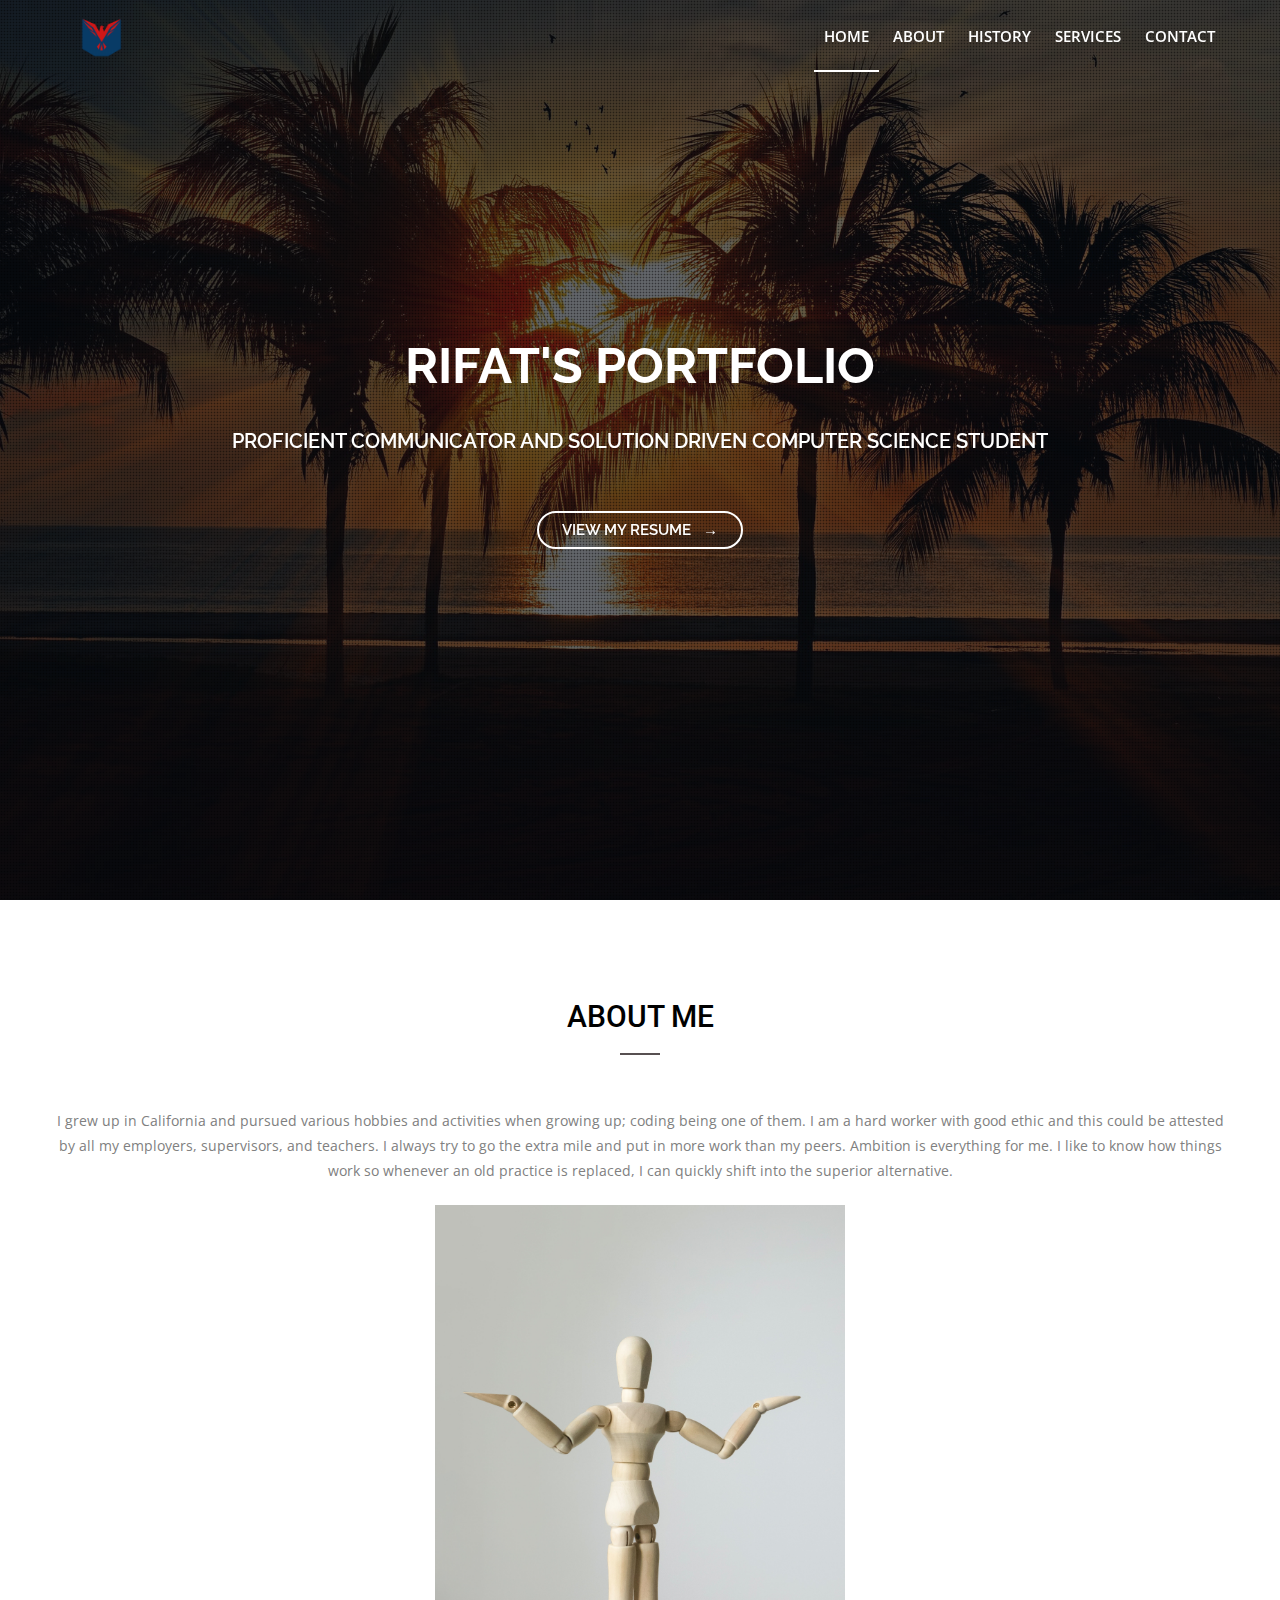
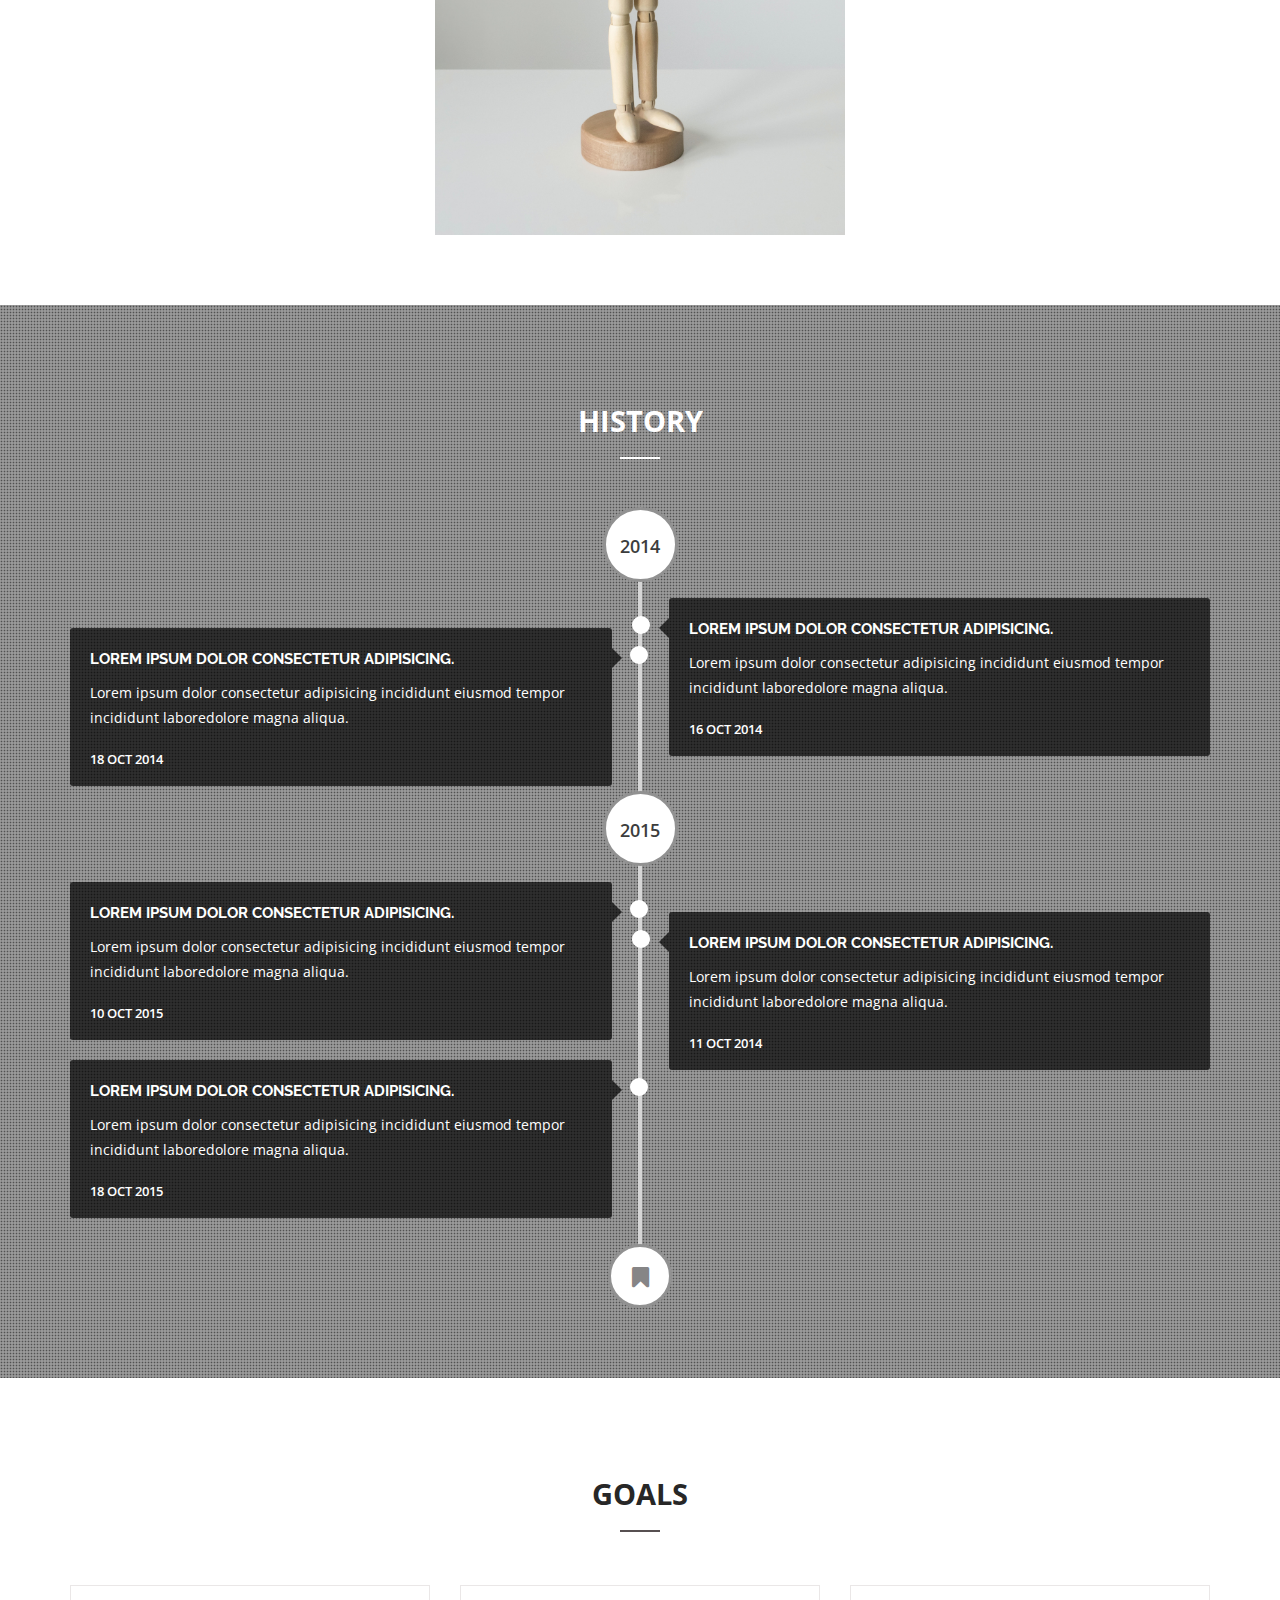
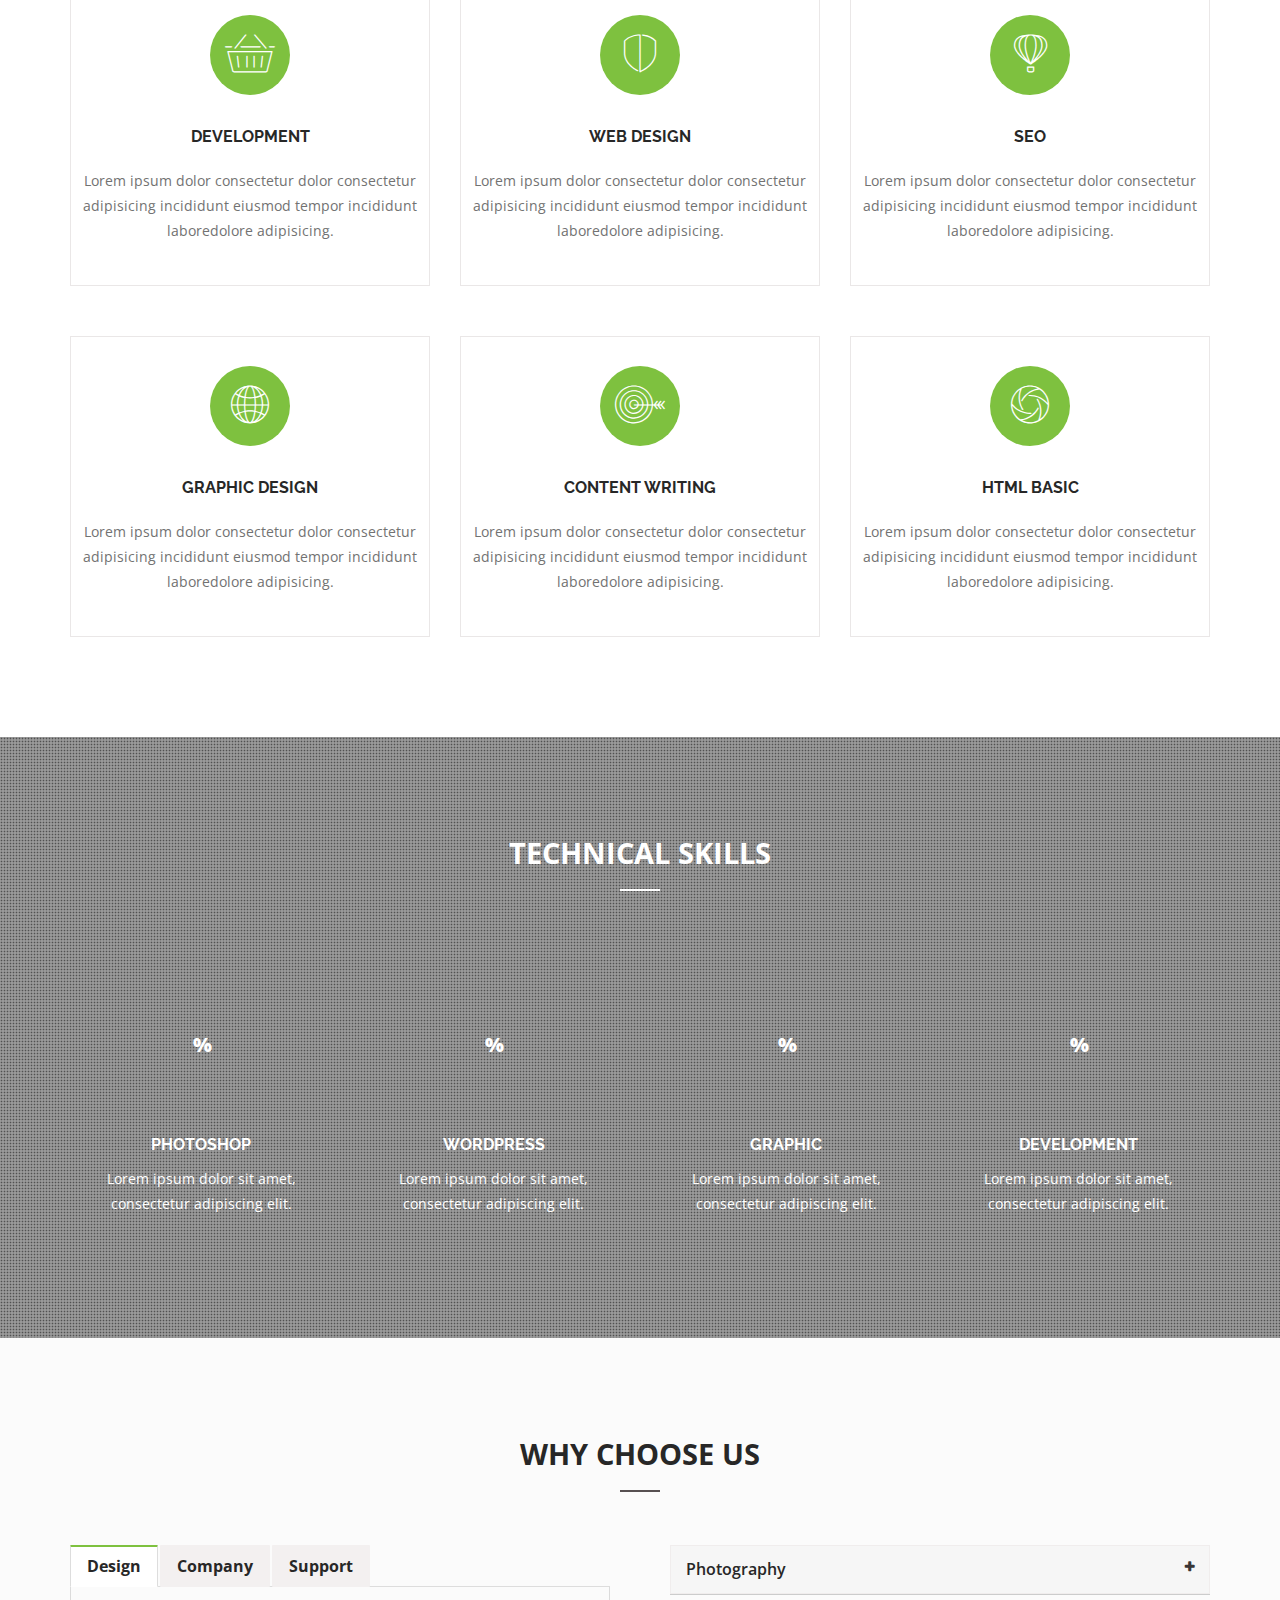
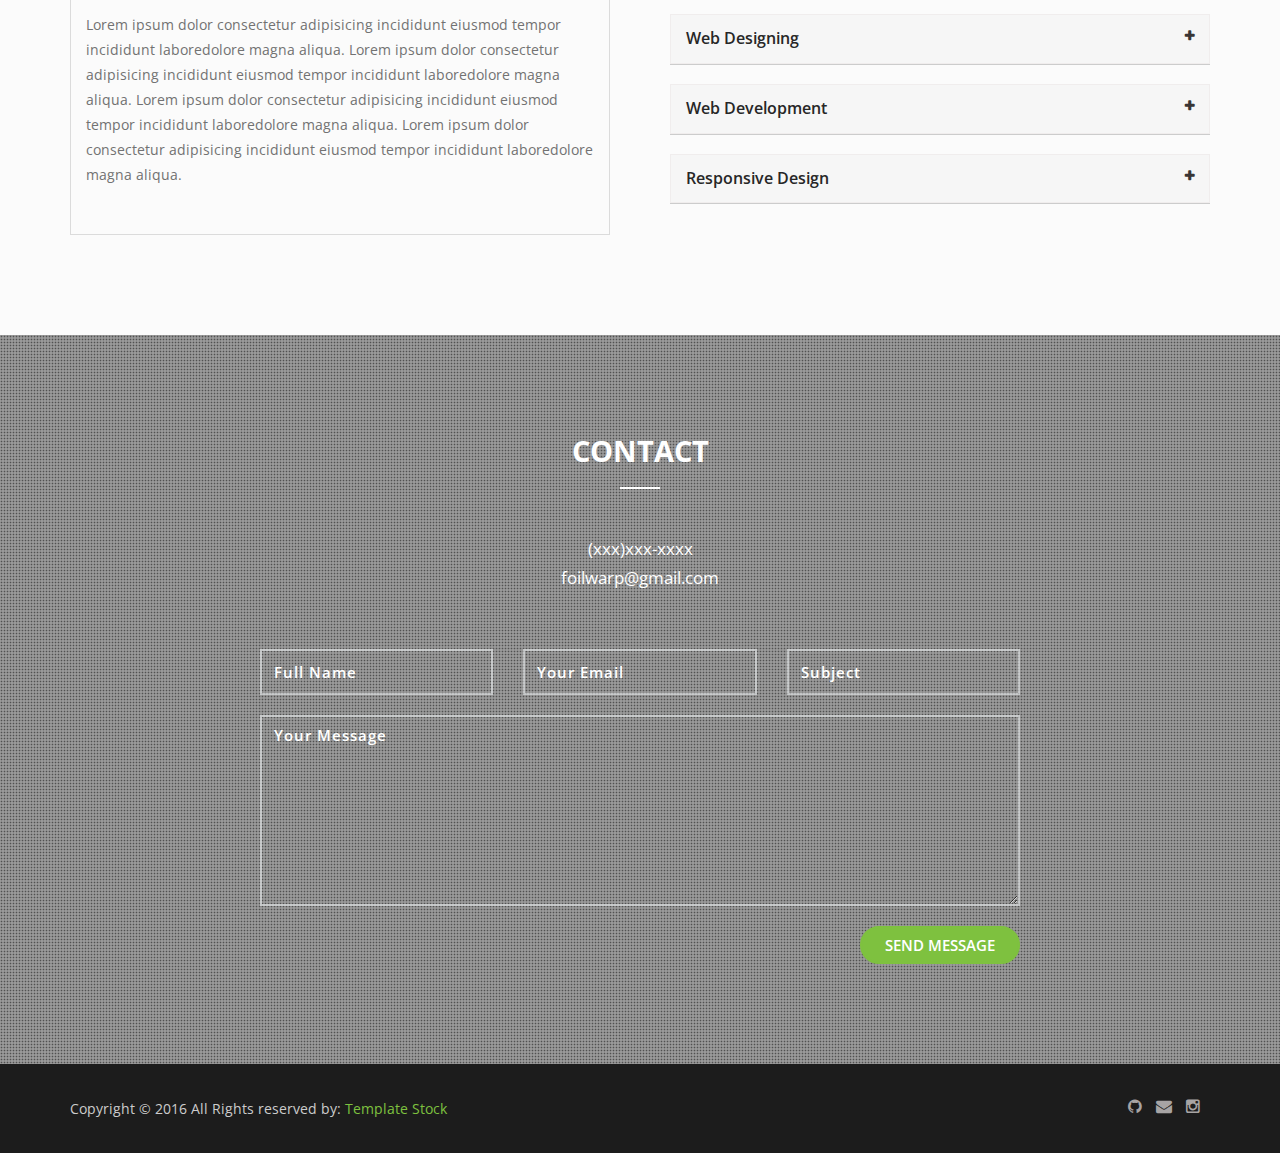
==== index.html @ bf44e0d9 "fix resume btn" ====
<!doctype html>
<!--
	Lamoda by TEMPLATE STOCK
	templatestock.co @templatestock
	Released for free under the Creative Commons Attribution 3.0 license (templated.co/license)
-->


<html lang="en-gb" class="no-js">

<head>
    <meta charset="utf-8">
    <title>Rifat's Portfolio</title>
    <meta name="author" content="">
    <meta name="keywords" content="">
    <meta name="description" content="">

    <!-- Mobile Specific Metas -->
    <meta name="viewport" content="width=device-width, initial-scale=1, maximum-scale=1">


    <!--styles -->
    <link href="css/bootstrap.min.css" rel="stylesheet">
    <link href="css/font-awesome.css" rel="stylesheet">
    <link href="js/owl-carousel/owl.carousel.css" rel="stylesheet">
    <link href="js/owl-carousel/owl.theme.css" rel="stylesheet">
    <link href="js/owl-carousel/owl.transitions.css" rel="stylesheet">
    <link href="css/magnific-popup.css" rel="stylesheet">
    <link rel="stylesheet" type="text/css" href="css/animate.css" />
    <link rel="stylesheet" href="css/etlinefont.css">
    <link href="css/style.css" type="text/css" rel="stylesheet" />



    <!-- The HTML5 shim, for IE6-8 support of HTML5 elements -->
    <!--[if lt IE 9]>
        <script src="js/html5shiv.js"></script>
        <script src="js/respond.min.js"></script>
        <![endif]-->

<body data-spy="scroll" data-target="#main-menu">


    <!--Start Page loader -->
    <!-- <div id="pageloader">
        <div class="loader">
            <img src="images/progress.gif" alt='loader' />
        </div>
    </div> -->
    <!--End Page loader -->


    <!--Start Navigation-->
    <header id="header">
        <div class="container">
            <div class="row">
                <div class="col-sm-12">
                    <button type="button" class="navbar-toggle collapsed" data-toggle="collapse"
                        data-target="#main-menu">
                        <span class="sr-only">Toggle navigation</span>
                        <span class="fa fa-bars"></span>
                        <span class="icon-bar"></span>
                        <span class="icon-bar"></span>
                    </button>
                    <!--Start Logo -->
                    <div class="logo-nav">
                        <a href="index.html">
                            <img id="resize" src="images/logo.png" alt="Company logo" />
                        </a>
                    </div>
                    <!--End Logo -->
                    <div class="clear-toggle"></div>
                    <div id="main-menu" class="collapse scroll navbar-right">
                        <ul class="nav">

                            <li class="active"> <a href="#home">Home</a> </li>

                            <li> <a href="#about">About</a> </li>

                            <li> <a href="#history">History</a> </li>

                            <li> <a href="#services">Services</a> </li>

                            <li> <a href="#contact">Contact</a> </li>

                        </ul>
                    </div><!-- end main-menu -->
                </div>
            </div>
        </div>
    </header>
    <!--End Navigation-->


    <!-- Start Slider  -->
    <section id="home" class="home">
        <div class="slider-overlay"></div>
        <div class="flexslider">
            <ul class="slides scroll">
                <li class="first">
                    <div class="slider-text-wrapper">
                        <div class="container">
                            <div class="big">Rifat's Portfolio</div>
                            <div class="small">Proficient communicator and solution driven Computer Science student
                            </div>
                            <!-- file:///C:/Users/rifat/Desktop/Important/RifatResume2021.pdf -->
                            <a href="RifatResume2021.pdf" target="_blank" class="btn btn-white">VIEW MY RESUME
                                &nbsp<strong><span>
                                        &#8594;</span></strong></a>
                        </div>
                    </div>
                    <img src="images/slider/pexels-photo-219998.jpeg" alt="">
                </li>

                <!-- <li class="secondary">
                    <div class="slider-text-wrapper">
                        <div class="container">
                            <div class="big">Free Responsive Template </div>
                            <div class="small">Are you ready to buy this theme</div>
                            <a href="#works" class=" middle btn btn-white">VIEW PORTFOLIO</a>
                        </div>
                    </div>
                    <img src="images/slider/2.jpg" alt="">
                </li>

                <li class="third">
                    <div class="slider-text-wrapper">
                        <div class="container">
                            <div class="big">Free Responsive Template </div>
                            <div class="small">Are you ready to buy this theme</div>
                            <a href="#works" class="middle btn btn-white">VIEW PORTFOLIO</a>
                        </div>
                    </div>  
                    <img src="images/slider/3.jpg" alt="">
                </li> -->
            </ul>
        </div>
    </section>
    <!-- End Slider  -->


    <!--Start Features-->
    <section id="about" class="section">
        <div class="container">
            <div class="row">
                <div class="title-box text-center">
                    <h2 id="aboutMe">About Me</h2>
                </div>
                <p id="about-description">I grew up in California and pursued various hobbies and activities when
                    growing up; coding being one
                    of them.
                    I am a hard worker with good ethic and this could be attested by all my employers, supervisors, and
                    teachers. I always try to go the extra mile
                    and put in more work than my peers. Ambition is everything for me. I like to know how things work so
                    whenever an old practice is replaced, I
                    can quickly shift into the superior alternative. </p>
                <img id="about-pic" src="images/dummy.jpg" alt="picture of self">
            </div> <!-- /.row-->
        </div> <!-- /.container-->
    </section>
    <!--End Features-->



    <!--Start History-->
    <section id="history" class="section parallax">
        <div class="overlay"></div>
        <div class="container">

            <div class="title-box text-center white">
                <h2 class="title">History</h2>
            </div>

            <!-- History Timeline -->
            <ul class="timeline list-unstyled">

                <li class="year">2014</li>

                <!--History Item -->
                <li class="timeline-item">
                    <h4>Lorem ipsum dolor consectetur adipisicing.</h4>
                    <p>Lorem ipsum dolor consectetur adipisicing incididunt eiusmod tempor incididunt laboredolore magna
                        aliqua.</p>
                    <span> 16 OCT 2014</span>
                </li>
                <!-- End Item -->

                <!--History Item -->
                <li class="timeline-item">
                    <h4>Lorem ipsum dolor consectetur adipisicing.</h4>
                    <p>Lorem ipsum dolor consectetur adipisicing incididunt eiusmod tempor incididunt laboredolore magna
                        aliqua.</p>
                    <span> 18 OCT 2014</span>
                </li>
                <!-- End Item -->

                <!-- History Year -->
                <li class="year">2015</li>


                <!--History Item -->
                <li class="timeline-item">
                    <h4>Lorem ipsum dolor consectetur adipisicing.</h4>
                    <p>Lorem ipsum dolor consectetur adipisicing incididunt eiusmod tempor incididunt laboredolore magna
                        aliqua.</p>
                    <span> 10 OCT 2015</span>
                </li>
                <!-- End Item -->

                <!--History Item -->
                <li class="timeline-item">
                    <h4>Lorem ipsum dolor consectetur adipisicing.</h4>
                    <p>Lorem ipsum dolor consectetur adipisicing incididunt eiusmod tempor incididunt laboredolore magna
                        aliqua.</p>
                    <span> 11 OCT 2014</span>
                </li>
                <!-- End Item -->

                <!--History Item -->
                <li class="timeline-item">
                    <h4>Lorem ipsum dolor consectetur adipisicing.</h4>
                    <p>Lorem ipsum dolor consectetur adipisicing incididunt eiusmod tempor incididunt laboredolore magna
                        aliqua.</p>
                    <span> 18 OCT 2015</span>
                </li>
                <!-- End Item -->

                <li class="clear"></li>

                <li class="end-icon fa fa-bookmark"></li>
            </ul>
            <!-- End History Timeline -->

        </div>
        <!--/.container-->
    </section>
    <!--End History-->


    <!--Start Services-->
    <section id="services" class="section">
        <div class="container">
            <div class="row">

                <div class="title-box text-center">
                    <h2 class="title">Goals</h2>
                </div>

                <!--Services Item-->
                <div class="col-md-4">
                    <div class="services-box">
                        <div class="services-icon"> <i class="icon-basket"></i> </div>
                        <div class="services-desc">
                            <h4>Development</h4>
                            <p>Lorem ipsum dolor consectetur dolor consectetur adipisicing incididunt eiusmod tempor
                                incididunt laboredolore adipisicing. </p>
                        </div>
                    </div>
                </div>
                <!--End services Item-->

                <!--Services Item-->
                <div class="col-md-4">
                    <div class="services-box">
                        <div class="services-icon"> <i class="icon-shield"></i> </div>
                        <div class="services-desc">
                            <h4>Web Design</h4>
                            <p>Lorem ipsum dolor consectetur dolor consectetur adipisicing incididunt eiusmod tempor
                                incididunt laboredolore adipisicing. </p>
                        </div>
                    </div>
                </div>
                <!--End services Item-->

                <!--Services Item-->
                <div class="col-md-4">
                    <div class="services-box">
                        <div class="services-icon"> <i class="icon-hotairballoon"></i> </div>
                        <div class="services-desc">
                            <h4>SEO</h4>
                            <p>Lorem ipsum dolor consectetur dolor consectetur adipisicing incididunt eiusmod tempor
                                incididunt laboredolore adipisicing. </p>
                        </div>
                    </div>
                </div>
                <!--End services Item-->

                <!--Services Item -->
                <div class="col-md-4">
                    <div class="services-box">
                        <div class="services-icon"> <i class="icon-global"></i> </div>
                        <div class="services-desc">
                            <h4>Graphic Design</h4>
                            <p>Lorem ipsum dolor consectetur dolor consectetur adipisicing incididunt eiusmod tempor
                                incididunt laboredolore adipisicing. </p>
                        </div>
                    </div>
                </div>
                <!--End services Item-->

                <!--Services Item-->
                <div class="col-md-4">
                    <div class="services-box">
                        <div class="services-icon"> <i class="icon-target"></i> </div>
                        <div class="services-desc">
                            <h4>Content Writing</h4>
                            <p>Lorem ipsum dolor consectetur dolor consectetur adipisicing incididunt eiusmod tempor
                                incididunt laboredolore adipisicing. </p>
                        </div>
                    </div>
                </div>
                <!--End services Item-->

                <!--Services Item -->
                <div class="col-md-4">
                    <div class="services-box">
                        <div class="services-icon"> <i class="icon-aperture"></i> </div>
                        <div class="services-desc">
                            <h4>HTML Basic</h4>
                            <p>Lorem ipsum dolor consectetur dolor consectetur adipisicing incididunt eiusmod tempor
                                incididunt laboredolore adipisicing. </p>
                        </div>
                    </div>
                </div>
                <!--End services Item-->

            </div>
            <!--/.row-->
        </div>
        <!--/.container-->
    </section>
    <!--End Services-->
    <!--Start Skills-->
    <section id="skills" class="section parallax">
        <div class="overlay"></div>
        <div class="container">
            <div class="row">

                <div class="title-box text-center white">
                    <h2 class="title">Technical Skills</h2>
                </div>

                <!--Skill #1-->
                <div class="col-sm-3 col-md-3 col-lg-3 pie-chart-main">
                    <span class="pie-chart " data-percent="87">
                        <span class="percent"></span>
                    </span>
                    <h4>Photoshop</h4>
                    <p>Lorem ipsum dolor sit amet, consectetur adipiscing elit.</p>
                </div>

                <!--Skill #2-->
                <div class="col-sm-3 col-md-3 col-lg-3 pie-chart-main">
                    <span class="pie-chart" data-percent="75">
                        <span class="percent"></span>
                    </span>
                    <h4>Wordpress</h4>
                    <p>Lorem ipsum dolor sit amet, consectetur adipiscing elit.</p>
                </div>

                <!--Skill #3-->
                <div class="col-sm-3 col-md-3 col-lg-3 pie-chart-main">
                    <span class="pie-chart " data-percent="60">
                        <span class="percent"></span>
                    </span>
                    <h4>Graphic</h4>
                    <p>Lorem ipsum dolor sit amet, consectetur adipiscing elit.</p>
                </div>

                <!--Skill #4-->
                <div class="col-sm-3 col-md-3 col-lg-3 pie-chart-main">
                    <span class="pie-chart" data-percent="95">
                        <span class="percent"></span>
                    </span>
                    <h4>Development</h4>
                    <p>Lorem ipsum dolor sit amet, consectetur adipiscing elit.</p>
                </div>


            </div> <!-- /.row-->
        </div> <!-- /.container-->
    </section>
    <!--End Skills-->




    <!--Start Why Choose us-->
    <section id="why-choose" class="section">
        <div class="container">
            <div class="row">

                <div class="title-box text-center">
                    <h2 class="title">Why Choose us</h2>
                </div>

                <!--start tabs-->
                <div class="col-md-6">
                    <div class="tabs tabs-main">
                        <ul class="nav nav-tabs">
                            <li class="active"><a href="#one" data-toggle="tab">Design</a></li>
                            <li><a href="#two" data-toggle="tab">Company</a></li>
                            <li><a href="#three" data-toggle="tab">Support</a></li>
                        </ul>
                        <div class="tab-content">

                            <!--Start Tab Item #1 -->
                            <div class="tab-pane in active" id="one">
                                <p>
                                    Lorem ipsum dolor consectetur adipisicing incididunt eiusmod tempor incididunt
                                    laboredolore magna aliqua. Lorem ipsum dolor consectetur adipisicing incididunt
                                    eiusmod tempor incididunt laboredolore magna aliqua. Lorem ipsum dolor consectetur
                                    adipisicing incididunt eiusmod tempor incididunt laboredolore magna aliqua. Lorem
                                    ipsum dolor consectetur adipisicing incididunt eiusmod tempor incididunt
                                    laboredolore magna aliqua.
                                </p>
                            </div>
                            <!-- End Tab -->

                            <!--Start Tab Item #2 -->
                            <div class="tab-pane" id="two">
                                <p>
                                    Lorem ipsum dolor consectetur adipisicing incididunt eiusmod tempor incididunt
                                    laboredolore magna aliqua. Lorem ipsum dolor consectetur adipisicing incididunt
                                    eiusmod tempor incididunt laboredolore magna aliqua. Lorem ipsum dolor consectetur
                                    adipisicing incididunt eiusmod tempor incididunt laboredolore magna aliqua.
                                </p>
                            </div>
                            <!-- End Tab -->

                            <!--Start Tab Item #3 -->
                            <div class="tab-pane" id="three">
                                <p>
                                    Lorem ipsum dolor consectetur adipisicing incididunt eiusmod tempor incididunt
                                    laboredolore magna aliqua. Lorem ipsum dolor consectetur adipisicing incididunt
                                    eiusmod tempor incididunt laboredolore magna aliqua.
                                </p>
                            </div>
                            <!-- End Tab -->

                        </div>
                    </div>
                </div>
                <!-- End Tabs-->

                <!--Start Accordion-->
                <div class="col-md-6">
                    <div class="panel-group accordion-main" id="accordion">
                        <!--About accordion #1-->
                        <div class="panel">
                            <div class="panel-heading collapsed" data-toggle="collapse" data-parent="#accordion"
                                data-target="#collapseOne">
                                <h6 class="panel-title accordion-toggle">
                                    Photography
                                </h6>
                            </div>
                            <div id="collapseOne" class="panel-collapse collapse">
                                <div class="panel-body">
                                    <p>Lorem ipsum dolor sit amet, consectetur adipiscing elit. Proin non blandit nibh.
                                        Sed eget tortor tincidunt, auctor sem eget, mollis nisi. Pellentesque ipsum
                                        erat, facilisis ut venenatis eu, sodales vel dolor fusce diam ornare.
                                    </p>

                                </div>
                            </div>
                        </div>

                        <!--About accordion #2-->
                        <div class="panel">
                            <div class="panel-heading collapsed" data-toggle="collapse" data-parent="#accordion"
                                data-target="#collapseTwo">
                                <h6 class="panel-title accordion-toggle">
                                    Web Designing
                                </h6>
                            </div>
                            <div id="collapseTwo" class="panel-collapse collapse">
                                <div class="panel-body">
                                    <p>Lorem ipsum dolor sit amet, consectetur adipiscing elit. Proin non blandit nibh.
                                        Sed eget tortor tincidunt, auctor sem eget, mollis nisi. Pellentesque ipsum
                                        erat, facilisis ut venenatis eu, sodales vel dolor fusce diam ornare.
                                    </p>
                                </div>
                            </div>
                        </div>

                        <!--About accordion #3-->
                        <div class="panel">
                            <div class="panel-heading collapsed" data-toggle="collapse" data-parent="#accordion"
                                data-target="#collapseThree">
                                <h6 class="panel-title accordion-toggle">
                                    Web Development
                                </h6>
                            </div>
                            <div id="collapseThree" class="panel-collapse collapse">
                                <div class="panel-body">
                                    <p>Lorem ipsum dolor sit amet, consectetur adipiscing elit. Proin non blandit nibh.
                                        Sed eget tortor tincidunt, auctor sem eget, mollis nisi. Pellentesque ipsum
                                        erat, facilisis ut venenatis eu, sodales vel dolor fusce diam ornare.
                                    </p>

                                </div>
                            </div>
                        </div>

                        <!--About accordion #4-->
                        <div class="panel">
                            <div class="panel-heading collapsed" data-toggle="collapse" data-parent="#accordion"
                                data-target="#collapseFour">
                                <h6 class="panel-title accordion-toggle">
                                    Responsive Design
                                </h6>
                            </div>
                            <div id="collapseFour" class="panel-collapse collapse">
                                <div class="panel-body">
                                    <p>Lorem ipsum dolor sit amet, consectetur adipiscing elit. Proin non blandit nibh.
                                        Sed eget tortor tincidunt, auctor sem eget, mollis nisi. Pellentesque ipsum
                                        erat, facilisis ut venenatis eu, sodales vel dolor fusce diam ornare.
                                    </p>
                                </div>
                            </div>
                        </div>
                    </div>
                </div>
                <!--End Accordion-->

            </div>
            <!--/.row-->
        </div>
        <!--/.container-->
    </section>
    <!--End Why Choose us-->



    <!--Start Contact-->
    <section id="contact" class="section parallax">
        <div class="overlay"></div>
        <div class="container">
            <div class="row">

                <div class="title-box text-center white">
                    <h2 class="title">Contact</h2>
                </div>
            </div>

            <!--Start contact form-->
            <div class="col-md-8 col-md-offset-2 contact-form">

                <div class="contact-info text-center">
                    <p>(xxx)xxx-xxxx</p>
                    <p>foilwarp@gmail.com</p>
                </div>

                <form method="post">
                    <div class="row">
                        <div class="col-md-4">
                            <input class="form-control" id="name" placeholder="Full Name" type="text">
                        </div>
                        <div class="col-md-4">
                            <input class="form-control" id="email" placeholder="Your Email" type="email">
                        </div>
                        <div class="col-md-4">
                            <input class="form-control" id="subject" placeholder="Subject" type="text">
                        </div>
                        <div class="col-md-12">
                            <textarea class="form-control" id="message" rows="7" placeholder="Your Message"></textarea>
                        </div>
                        <div class="col-md-12 text-right">
                            <button type="submit" class="btn btn-green">SEND MESSAGE</button>
                        </div>
                    </div>
                </form>
            </div>
            <!--End contact form-->

        </div> <!-- /.container-->
    </section>
    <!--End Contact-->


    <!--Start Footer-->
    <footer>
        <div class="container">
            <div class="row">
                <!--Start copyright-->
                <div class="col-md-6 col-sm-6 col-xs-6">
                    <div class="copyright">
                        <p>Copyright © 2016 All Rights reserved by: <a href="http://templatestock.co">Template Stock</a>
                        </p>
                    </div>
                </div>
                <!--End copyright-->

                <!--start social icons-->
                <div class="col-md-6 col-sm-6 col-xs-6">
                    <div class="social-icons">
                        <ul>
                            <li><a href="https://github.com/HasanRifat"><i class="fa fa-github"></i></a></li>
                            <li><a href="#"><i class="fa fa-envelope"></i></a></li>
                            <li><a href="https://www.instagram.com/foogazy__/" target="_blank"><i
                                        class="fa fa-instagram"></i></a></li>
                        </ul>
                    </div>
                </div>
                <!--End social icons-->
            </div> <!-- /.row-->
        </div> <!-- /.container-->
    </footer>
    <!--End Footer-->

    <a href="#" class="scrollup"> <i class="fa fa-chevron-up"> </i> </a>

    <!--Plugins-->
    <script type="text/javascript" src="js/jquery-1.11.1.min.js"></script>
    <script type="text/javascript" src="js/bootstrap.min.js"></script>
    <script type="text/javascript" src="js/owl-carousel/owl.carousel.js"></script>
    <script type="text/javascript" src="js/jquery.flexslider-min.js"></script>
    <script type="text/javascript" src="js/jquery.magnific-popup.min.js"></script>
    <script type="text/javascript" src="js/easing.js"></script>
    <script type="text/javascript" src="js/jquery.easypiechart.js"></script>
    <script type="text/javascript" src="js/jquery.appear.js"></script>
    <script type="text/javascript" src="js/jquery.parallax-1.1.3.js"></script>
    <script type="text/javascript" src="js/jquery.mixitup.min.js"></script>
    <script type="text/javascript" src="js/custom.js"></script>

</body>

</html>
---- css/etlinefont.css ----
@font-face {
	font-family: 'et-line';
	src:url('../fonts/et-line.eot');
	src:url('../fonts/et-lined41d.eot?#iefix') format('embedded-opentype'),
		url('../fonts/et-line.woff') format('woff'),
		url('../fonts/et-line.ttf') format('truetype'),
		url('../fonts/et-line.svg#et-line') format('svg');
	font-weight: normal;
	font-style: normal;
}

/* Use the following CSS code if you want to use data attributes for inserting your icons */
[data-icon]:before {
	font-family: 'et-line';
	content: attr(data-icon);
	speak: none;
	font-weight: normal;
	font-variant: normal;
	text-transform: none;
	line-height: 1;
	-webkit-font-smoothing: antialiased;
	-moz-osx-font-smoothing: grayscale;
	display:inline-block;
}

/* Use the following CSS code if you want to have a class per icon */
/*
Instead of a list of all class selectors,
you can use the generic selector below, but it's slower:
[class*="icon-"] {
*/
.icon-mobile, .icon-laptop, .icon-desktop, .icon-tablet, .icon-phone, .icon-document, .icon-documents, .icon-search, .icon-clipboard, .icon-newspaper, .icon-notebook, .icon-book-open, .icon-browser, .icon-calendar, .icon-presentation, .icon-picture, .icon-pictures, .icon-video, .icon-camera, .icon-printer, .icon-toolbox, .icon-briefcase, .icon-wallet, .icon-gift, .icon-bargraph, .icon-grid, .icon-expand, .icon-focus, .icon-edit, .icon-adjustments, .icon-ribbon, .icon-hourglass, .icon-lock, .icon-megaphone, .icon-shield, .icon-trophy, .icon-flag, .icon-map, .icon-puzzle, .icon-basket, .icon-envelope, .icon-streetsign, .icon-telescope, .icon-gears, .icon-key, .icon-paperclip, .icon-attachment, .icon-pricetags, .icon-lightbulb, .icon-layers, .icon-pencil, .icon-tools, .icon-tools-2, .icon-scissors, .icon-paintbrush, .icon-magnifying-glass, .icon-circle-compass, .icon-linegraph, .icon-mic, .icon-strategy, .icon-beaker, .icon-caution, .icon-recycle, .icon-anchor, .icon-profile-male, .icon-profile-female, .icon-bike, .icon-wine, .icon-hotairballoon, .icon-globe, .icon-genius, .icon-map-pin, .icon-dial, .icon-chat, .icon-heart, .icon-cloud, .icon-upload, .icon-download, .icon-target, .icon-hazardous, .icon-piechart, .icon-speedometer, .icon-global, .icon-compass, .icon-lifesaver, .icon-clock, .icon-aperture, .icon-quote, .icon-scope, .icon-alarmclock, .icon-refresh, .icon-happy, .icon-sad, .icon-facebook, .icon-twitter, .icon-googleplus, .icon-rss, .icon-tumblr, .icon-linkedin, .icon-dribbble {
	font-family: 'et-line';
	speak: none;
	font-style: normal;
	font-weight: normal;
	font-variant: normal;
	text-transform: none;
	line-height: 1;
	-webkit-font-smoothing: antialiased;
	-moz-osx-font-smoothing: grayscale;
	display:inline-block;
}
.icon-mobile:before {
	content: "\e000";
}
.icon-laptop:before {
	content: "\e001";
}
.icon-desktop:before {
	content: "\e002";
}
.icon-tablet:before {
	content: "\e003";
}
.icon-phone:before {
	content: "\e004";
}
.icon-document:before {
	content: "\e005";
}
.icon-documents:before {
	content: "\e006";
}
.icon-search:before {
	content: "\e007";
}
.icon-clipboard:before {
	content: "\e008";
}
.icon-newspaper:before {
	content: "\e009";
}
.icon-notebook:before {
	content: "\e00a";
}
.icon-book-open:before {
	content: "\e00b";
}
.icon-browser:before {
	content: "\e00c";
}
.icon-calendar:before {
	content: "\e00d";
}
.icon-presentation:before {
	content: "\e00e";
}
.icon-picture:before {
	content: "\e00f";
}
.icon-pictures:before {
	content: "\e010";
}
.icon-video:before {
	content: "\e011";
}
.icon-camera:before {
	content: "\e012";
}
.icon-printer:before {
	content: "\e013";
}
.icon-toolbox:before {
	content: "\e014";
}
.icon-briefcase:before {
	content: "\e015";
}
.icon-wallet:before {
	content: "\e016";
}
.icon-gift:before {
	content: "\e017";
}
.icon-bargraph:before {
	content: "\e018";
}
.icon-grid:before {
	content: "\e019";
}
.icon-expand:before {
	content: "\e01a";
}
.icon-focus:before {
	content: "\e01b";
}
.icon-edit:before {
	content: "\e01c";
}
.icon-adjustments:before {
	content: "\e01d";
}
.icon-ribbon:before {
	content: "\e01e";
}
.icon-hourglass:before {
	content: "\e01f";
}
.icon-lock:before {
	content: "\e020";
}
.icon-megaphone:before {
	content: "\e021";
}
.icon-shield:before {
	content: "\e022";
}
.icon-trophy:before {
	content: "\e023";
}
.icon-flag:before {
	content: "\e024";
}
.icon-map:before {
	content: "\e025";
}
.icon-puzzle:before {
	content: "\e026";
}
.icon-basket:before {
	content: "\e027";
}
.icon-envelope:before {
	content: "\e028";
}
.icon-streetsign:before {
	content: "\e029";
}
.icon-telescope:before {
	content: "\e02a";
}
.icon-gears:before {
	content: "\e02b";
}
.icon-key:before {
	content: "\e02c";
}
.icon-paperclip:before {
	content: "\e02d";
}
.icon-attachment:before {
	content: "\e02e";
}
.icon-pricetags:before {
	content: "\e02f";
}
.icon-lightbulb:before {
	content: "\e030";
}
.icon-layers:before {
	content: "\e031";
}
.icon-pencil:before {
	content: "\e032";
}
.icon-tools:before {
	content: "\e033";
}
.icon-tools-2:before {
	content: "\e034";
}
.icon-scissors:before {
	content: "\e035";
}
.icon-paintbrush:before {
	content: "\e036";
}
.icon-magnifying-glass:before {
	content: "\e037";
}
.icon-circle-compass:before {
	content: "\e038";
}
.icon-linegraph:before {
	content: "\e039";
}
.icon-mic:before {
	content: "\e03a";
}
.icon-strategy:before {
	content: "\e03b";
}
.icon-beaker:before {
	content: "\e03c";
}
.icon-caution:before {
	content: "\e03d";
}
.icon-recycle:before {
	content: "\e03e";
}
.icon-anchor:before {
	content: "\e03f";
}
.icon-profile-male:before {
	content: "\e040";
}
.icon-profile-female:before {
	content: "\e041";
}
.icon-bike:before {
	content: "\e042";
}
.icon-wine:before {
	content: "\e043";
}
.icon-hotairballoon:before {
	content: "\e044";
}
.icon-globe:before {
	content: "\e045";
}
.icon-genius:before {
	content: "\e046";
}
.icon-map-pin:before {
	content: "\e047";
}
.icon-dial:before {
	content: "\e048";
}
.icon-chat:before {
	content: "\e049";
}
.icon-heart:before {
	content: "\e04a";
}
.icon-cloud:before {
	content: "\e04b";
}
.icon-upload:before {
	content: "\e04c";
}
.icon-download:before {
	content: "\e04d";
}
.icon-target:before {
	content: "\e04e";
}
.icon-hazardous:before {
	content: "\e04f";
}
.icon-piechart:before {
	content: "\e050";
}
.icon-speedometer:before {
	content: "\e051";
}
.icon-global:before {
	content: "\e052";
}
.icon-compass:before {
	content: "\e053";
}
.icon-lifesaver:before {
	content: "\e054";
}
.icon-clock:before {
	content: "\e055";
}
.icon-aperture:before {
	content: "\e056";
}
.icon-quote:before {
	content: "\e057";
}
.icon-scope:before {
	content: "\e058";
}
.icon-alarmclock:before {
	content: "\e059";
}
.icon-refresh:before {
	content: "\e05a";
}
.icon-happy:before {
	content: "\e05b";
}
.icon-sad:before {
	content: "\e05c";
}
.icon-facebook:before {
	content: "\e05d";
}
.icon-twitter:before {
	content: "\e05e";
}
.icon-googleplus:before {
	content: "\e05f";
}
.icon-rss:before {
	content: "\e060";
}
.icon-tumblr:before {
	content: "\e061";
}
.icon-linkedin:before {
	content: "\e062";
}
.icon-dribbble:before {
	content: "\e063";
}
---- css/style.css ----
@import url(http://fonts.googleapis.com/css?family=Open+Sans:300,300italic,400,400italic,600,600italic,700,700italic,800,800italic);
@import url(http://fonts.googleapis.com/css?family=Raleway:400,100,200,300,500,600,700,800,900);
@import url(http://fonts.googleapis.com/css?family=Roboto:400,100,100italic,300,300italic,400italic,500,500italic,700,700italic);

html,
body {
	height: 100%;
	width: 100%;
	padding: 0;
	margin: 0;
	font-family: 'Open Sans', sans-serif;
	font-size: 14px;
	line-height: 1;
	font-weight: 400;
	border: none;
	color: #444;
	position: relative;
}

h1,
h2,
h3,
h4,
h5,
h6 {
	font-weight: 500;
	margin: 0px 0px 10px;
	color: #272727;
	font-family: "Open Sans", sans-serif;
	text-transform: uppercase;
}

h4 {
	font-size: 16px;
	font-family: "Raleway", sans-serif;
	font-weight: 700;
	line-height: 22px;
}

h3 {
	font-size: 26px;
}

p {
	margin-bottom: 22px;
	font-family: "Open Sans", sans-serif;
	font-size: 14px;
	line-height: 25px;
	color: #727272;
	font-weight: 400;
}

a {
	color: #7EC13F;
	background: none;
	text-decoration: none;
	outline: none;
}

a:hover,
a:active,
a:focus {
	color: #F5514B;
	text-decoration: none;
	outline: none;
}

::selection {
	background: #F5514B;
	color: #FFF;
}

::-moz-selection {
	background: #F5514B;
	color: #FFF;
}

img {
	max-width: 100%;
}

select,
textarea,
input[type="text"],
input[type="password"],
input[type="datetime"],
input[type="datetime-local"],
input[type="date"],
input[type="month"],
input[type="time"],
input[type="week"],
input[type="number"],
input[type="email"],
input[type="url"],
input[type="search"],
input[type="tel"],
input[type="color"],
.form-control {
	display: inline-block;
	margin-bottom: 20px;
	font-size: 15px;
	line-height: 25px;
	color: #484444;
	height: 46px;
	width: 100%;
	vertical-align: middle;
	box-shadow: none;
	border-radius: 0px;
	transition: all 200ms ease-in 0s;
	background: rgba(255, 255, 255, 0) none repeat scroll 0% 0%;
	border: 2px solid rgba(236, 240, 241, 0.58);
}

textarea:focus,
input[type="text"]:focus,
input[type="password"]:focus,
input[type="datetime"]:focus,
input[type="datetime-local"]:focus,
input[type="date"]:focus,
input[type="month"]:focus,
input[type="time"]:focus,
input[type="week"]:focus,
input[type="number"]:focus,
input[type="email"]:focus,
input[type="url"]:focus,
input[type="search"]:focus,
input[type="tel"]:focus,
input[type="color"]:focus,
.form-control:focus {
	-webkit-box-shadow: none;
	-moz-box-shadow: none;
	box-shadow: none;
	border-color: #FFF !important;
}

/*-----------------------------------------------------------------*/
/* Common Elements
/*-----------------------------------------------------------------*/

::-webkit-input-placeholder {
	color: #FFF !important;
	font-weight: 600;
	letter-spacing: 1px;
}

:-moz-placeholder {
	color: #FFF !important;
	font-weight: 600;
	letter-spacing: 1px;
}

::-moz-placeholder {
	color: #FFF !important;
	font-weight: 600;
	letter-spacing: 1px;
}

:-ms-input-placeholder {
	color: #FFF !important;
	font-weight: 600;
	letter-spacing: 1px;
}

.clear {
	clear: both;
}

.scrollup {
	width: 35px;
	height: 35px;
	position: fixed;
	bottom: 30px;
	right: 15px;
	display: none;
	background: rgba(126, 193, 63, .8);
	text-align: center;
}

.scrollup i {
	color: #fff;
	font-size: 15px;
	display: block;
	line-height: 33px;
}

.scrollup:hover {
	background: rgba(126, 193, 63, .9);
}

.section {
	padding: 100px 0 70px;
	position: relative;
}

.section .container {
	position: relative;
}

.title-box {
	border-bottom-width: 0px;
	margin-bottom: 75px;
	position: relative;
}

.title-box h2.title {
	font-weight: 700;
	font-size: 29px;
	line-height: 32px;
	text-transform: uppercase;
}

.title-box h2:before {
	bottom: 0;
	content: "";
	display: block;
	height: 2px;
	left: 0;
	margin: -22px auto;
	position: absolute;
	width: 40px;
	background: #00AAB3;
}

.title-box.white h2.title:before {
	background: #FFF;
}

.title-box.white h2.title {
	color: #FFF;
}

.title-box.text-center h2:before {
	bottom: 0;
	content: "";
	display: block;
	height: 2px;
	left: 0;
	right: 0;
	margin: -22px auto;
	position: absolute;
	width: 40px;
	background: #575051;
}

.title-box.text-right:before {
	left: auto;
	right: 0;
}

.title-box.text-center:before {
	left: 50%;
	margin-left: -20px;
}

.color-white h2 {
	color: #fff !important;
}

#pageloader {
	width: 100%;
	height: 100%;
	position: fixed;
	background-color: #FFF;
	z-index: 999999;
}

.loader {
	position: absolute;
	width: auto;
	height: auto;
	margin: -25px 0 0 -25px;
	top: 50%;
	left: 50%;
	text-align: center;
}

.overlay {
	background: rgba(0, 0, 0, 0.4) url("../images/pattern.png") repeat;
	position: absolute;
	display: block;
	width: 100%;
	height: 100%;
	top: 0px;
	left: 0px;
}

section {
	position: relative;
}

.parallax .container {
	position: relative;
}

.parallax {
	background-attachment: fixed !important;
	background-position: center center !important;
	background-repeat: no-repeat !important;
	background-size: cover !important;
}

/*-----------------------------------------------------------------*/
/* Buttons
/*-----------------------------------------------------------------*/

.btn {
	box-shadow: none;
	line-height: 22px;
	font-weight: 600;
	padding: 6px 23px;
	font-size: 15px;
	border-radius: 20px;
	border: 2px solid transparent;
	color: #262B37;
	transition: all 200ms ease 0s;
}

.btn-red {
	background: rgb(243, 88, 91);
	border-color: rgb(243, 88, 91);
	color: #FFF;
}

.btn-red:hover,
.btn-red:focus {
	background: #FFF;
	border-color: FFFF;
	color: #000;
}

.btn-white {
	background: #FFF;
	border-color: FFFF;
	color: #5F5A5A;
}

/* fix this */
.btn-white:hover {
	background-color: gray;
}

.btn-white:hover,
.btn-white:focus {
	color: #FFF;
	background: #7EC13F;
	border-color: #7EC13F;
}


.btn-gray-border:hover,
.btn-gray-border:focus {
	color: #FFF;
	background: rgb(243, 88, 91);
	border-color: rgb(243, 88, 91);
}

.btn-green {
	background: #7EC13F;
	border-color: #7EC13F;
	color: #FFF;
}

.btn-green:hover,
.btn-green:focus {
	color: #FFF;
	background: transparent;
	border-color: #FFF;
}

.btn-gray-border {
	border: 2px solid #7A7A7B;
	background: transparent;
	color: #4F4F50;
}

.btn-gray-border:hover,
.btn-gray-border:focus {
	color: #FFF;
	background: #7EC13F;
	border-color: #7EC13F;
}

/*-----------------------------------------------------------------*/
/* spacing & margin
/*-----------------------------------------------------------------*/


.margin-top-5 {
	margin-top: 5px !important;
}

.margin-top-10 {
	margin-top: 10px !important;
}

.margin-top-15 {
	margin-top: 15px !important;
}

.margin-top-20 {
	margin-top: 20px !important;
}

.margin-top-25 {
	margin-top: 25px !important;
}

.margin-top-30 {
	margin-top: 30px !important;
}

.margin-top-35 {
	margin-top: 35px !important;
}

.margin-top-40 {
	margin-top: 40px !important;
}

.margin-top-45 {
	margin-top: 45px !important;
}

.margin-top-50 {
	margin-top: 50px !important;
}

.no-margin-bottom {
	margin-bottom: opx !important;
}

.margin-bottom-5 {
	margin-bottom: 5px !important;
}

.margin-bottom-10 {

	margin-bottom: 10px !important;
}

.margin-bottom-15 {
	margin-bottom: 15px !important;
}

.margin-bottom-20 {
	margin-bottom: 20px !important;
}

.margin-bottom-25 {
	margin-bottom: 25px !important;
}

.margin-bottom-30 {
	margin-bottom: 30px !important;
}

.margin-bottom-35 {
	margin-bottom: 35px !important;
}

.margin-bottom-40 {
	margin-bottom: 40px !important;
}

.margin-bottom-50 {
	margin-bottom: 50px !important;
}

.margin-bottom-50 {
	margin-bottom: 50px !important;
}

.margin-bottom-60 {
	margin-bottom: 60px !important;
}

.margin-bottom-70 {
	margin-bottom: 70px !important;
}

.margin-bottom-80 {
	margin-bottom: 80px !important;
}

.margin-bottom-90 {
	margin-bottom: 90px !important;
}

.margin-left-5 {
	margin-left: 5px !important;
}

.margin-left-10 {
	margin-left: 10px !important;
}

.margin-left-15 {
	margin-left: 15px !important;
}

.margin-left-20 {
	margin-left: 20px !important;
}

.margin-left-25 {
	margin-left: 25px !important;
}

.margin-left-30 {
	margin-left: 30px !important;
}

.margin-left-90 {
	margin-left: 90px !important;
}

.margin-right-5 {
	margin-right: 5px !important;
}

.margin-right-10 {
	margin-right: 10px !important;
}

.margin-right-15 {
	margin-right: 15px !important;
}

.margin-right-20 {
	margin-right: 20px !important;
}

.margin-right-25 {
	margin-right: 25px !important;
}

.margin-right-30 {
	margin-right: 30px !important;
}

.padding-top-5 {
	padding-top: 5px;
}

.padding-top-10 {
	padding-top: 10px;
}

.padding-top-15 {
	padding-top: 15px;
}

.padding-top-20 {
	padding-top: 20px;
}

.padding-top-25 {
	padding-top: 25px;
}

.padding-top-30 {
	padding-top: 30px;
}

.padding-top-35 {
	padding-top: 35px;
}

.padding-top-40 {
	padding-top: 40px;
}

.padding-top-45 {
	padding-top: 45px;
}

.padding-top-50 {
	padding-top: 50px;
}

.padding-top-55 {
	padding-top: 55px;
}

.padding-top-60 {
	padding-top: 60px;
}

.padding-top-70 {
	padding-top: 70px;
}

.padding-top-80 {
	padding-top: 80px;
}

.padding-top-90 {
	padding-top: 90px;
}

.padding-top-100 {
	padding-top: 100px;
}

.padding-bottom-5 {
	padding-bottom: 5px;
}

.padding-bottom-10 {
	padding-bottom: 10px;
}

.padding-bottom-15 {
	padding-bottom: 15px;
}

.padding-bottom-20 {
	padding-bottom: 20px;
}

.padding-bottom-25 {
	padding-bottom: 25px;
}

.padding-bottom-30 {
	padding-bottom: 30px;
}

.padding-bottom-35 {
	padding-bottom: 35px;
}

.padding-bottom-40 {
	padding-bottom: 40px;
}

.padding-bottom-45 {
	padding-bottom: 45px;
}

.padding-bottom-50 {
	padding-bottom: 50px;
}

.padding-bottom-55 {
	padding-bottom: 55px;
}

.padding-bottom-60 {
	padding-bottom: 60px;
}

.padding-bottom-70 {
	padding-bottom: 70px;
}

.padding-bottom-80 {
	padding-bottom: 80px;
}

.padding-bottom-90 {
	padding-bottom: 90px;
}

.padding-bottom-100 {
	padding-bottom: 100px;
}

.padding-5 {
	padding: 5px;
}

.padding-10 {
	padding: 10px;
}

.padding-15 {
	padding: 15px;
}

.padding-20 {
	padding: 20px;
}

.padding-25 {
	padding: 25px;
}

.padding-30 {
	padding: 30px;
}


/*-----------------------------------------------------------------*/
/* Navigation
/*-----------------------------------------------------------------*/


#header {
	top: 0;
	z-index: 500;
	width: 100%;
	position: fixed;
	z-index: 99999;
}

#main-menu {
	z-index: 300;
	visibility: visible;
}

.menu-bg {
	background: #202020;
}

#main-menu ul {
	display: block;
	width: 100%;
	text-align: center;
}

#main-menu ul li {
	display: inline-block;
	position: relative;
}

#main-menu ul li a {
	display: inline-block;
	padding: 6px 10px;
	line-height: 60px;
	color: #FFF;
	font-weight: 600;
	font-size: 15px;
	text-transform: uppercase;
	transition: all 0.25s ease 0s;
}

#main-menu ul li a:hover {
	color: #FFF;
}

#main-menu ul.nav>li>a:hover,
#main-menu ul.nav>li>a:focus {
	background: none;
}

#main-menu ul.nav>li>a:hover {
	background: gray;
}

#main-menu ul li.active>a,
#main-menu ul li.active.has-child>a {
	color: #FFF;
	box-shadow: inset 0 -2px 0 #FFF;
}

.clear-toggle {
	display: none;
	clear: both;
}

.navbar-toggle {
	color: #FFF;
	margin-top: 4px;
	font-size: 32px;
	margin-bottom: 0px;
	padding-top: 9px;
	position: absolute;
	right: 0px;
	padding-right: 0;
}

/* .logo {
	width: 100% !important;
	height: 100% !important;
} */

.logo-nav {
	float: left;
	line-height: 60px;

}

#resize {
	height: 60px !important;
	padding: 2px 10px !important;
	padding-top: 15px !important;
}


/*-----------------------------------------------------------------*/
/* Slider
/*-----------------------------------------------------------------*/


.home {
	overflow: hidden;
	font-family: "Raleway", sans-serif;
}

.home .slides {
	display: inline-block;
	width: 100%;
}

.home .flexslider {
	overflow: hidden;
}

.big {
	font-size: 50px;
	font-weight: bold;
	line-height: 70px;
	text-transform: uppercase;
	margin: 6px -10px;
	color: #fff;
}

.small {
	font-size: 20px;
	font-weight: 200;
	color: #FFF;
	margin: 30px 0px 0px;
	text-transform: uppercase;
	font-weight: 600;
	padding-top: -80px;
}

.home .flexslider .slides img {
	background-position: center 0;
	background-repeat: no-repeat;
	background-size: cover;
	width: 100%;
}

.home .flexslider .slides img.parallax {
	background-attachment: fixed;
}

.flexslider.video img {
	background: none !important;
}

#video_player {
	bottom: 0;
	height: auto;
	min-height: 100%;
	min-width: 100%;
	position: absolute;
	right: 0;
	width: auto;
}

.slider-text-wrapper {
	position: absolute;
	width: 100%;
	height: 250px;
	top: 50%;
	left: 0;
	margin-top: -125px;
	text-align: center;
	z-index: 999;
}

.slider-text-wrapper .btn {
	margin-top: 60px;
	border: 2px solid #FFF;
	background: transparent;
	color: #FFF;
}

.flex-control-nav {
	bottom: 40px;
	z-index: 999;
	position: absolute;
	width: 100%;
	text-align: center;
}

.flex-control-nav li {
	display: inline-block;
}

.flex-control-paging li a {
	width: 6px !important;
	height: 6px !important;
	box-shadow: none !important;
	background: #fff !important;
	display: inline-block !important;
	text-indent: -9999px !important;
	border-radius: 50% !important;
	margin: 0 6px !important;
	cursor: pointer !important;
	z-index: 9999 !important;
}

.flex-control-paging li a.flex-active {
	background: #18263a;
}

.flexslider {
	position: relative;
}

.flex-prev {
	color: #333;
	font-size: 40px;
	height: 40px;
	left: 20px;
	margin-top: -20px;
	position: absolute;
	top: 50%;
	width: 40px;
	z-index: 2;
}

.home .flex-prev,
.home .flex-next {
	color: #FFF;
	transition: none 0s ease 0s;
	z-index: 999;
}

.flex-next {
	color: #333;
	font-size: 40px;
	height: 40px;
	right: 0px;
	margin-top: -20px;
	position: absolute;
	top: 50%;
	width: 40px;
	z-index: 2;
}

.home .flex-prev,
.home .flex-next {
	color: #fff;
	transition: none;
}

#home {
	width: 100%;
	height: 100%;
	color: #fff;
}

.slider-overlay {
	background: url("../images/pattern.png") repeat rgba(0, 0, 0, .4);
	position: absolute;
	left: 0;
	top: 0;
	right: 0;
	z-index: 100;
	width: 100%;
	height: 100%;
}


/*-----------------------------------------------------------------*/
/*  Flexslider
/*-----------------------------------------------------------------*/


.flex-container a:active,
.flexslider a:active,
.flex-container a:focus,
.flexslider a:focus {
	outline: none;
}

.slides,
.flex-control-nav,
.flex-direction-nav {
	margin: 0;
	padding: 0;
	list-style: none;
}

.flexslider {
	margin: 0;
	padding: 0;
}

.flexslider .slides>li {
	display: none;
	-webkit-backface-visibility: hidden;
}

.flexslider .slides img {
	width: 100%;
	display: block;
	height: 630px;
}

.flex-pauseplay span {
	text-transform: capitalize;
}

.slides:after {
	content: "\0020";
	display: block;
	clear: both;
	visibility: hidden;
	line-height: 0;
	height: 0;
}

html[xmlns] .slides {
	display: block;
}

* html .slides {
	height: 1%;
}

.no-js .slides>li:first-child {
	display: block;
}

.flex-control-nav {
	position: absolute;
	bottom: 20px;
	text-align: center;
	width: 100%;
}

.flex-control-nav li {
	margin: 0 3px;
	display: inline-block;
}

.flex-control-nav li a {
	width: 30px;
	height: 5px;
	background: #FFF;
	text-indent: -9999px;
	display: block;
	opacity: 0.4;
}

.flex-control-nav li a.flex-active {
	opacity: 1;
}

.flex-direction-nav .flex-prev:hover,
.flex-direction-nav .flex-next:hover {
	opacity: 1;
}


/*-----------------------------------------------------------------*/
/* About
/*-----------------------------------------------------------------*/

.features-icon-box {
	margin-bottom: 50px;
}

.features-icon-box .features-icon {
	position: absolute;
	width: 60px;
	height: 60px;
	line-height: 41px;
	font-size: 45px;
	color: #7EC13F;
}

.features-icon-box .features-info {
	margin-left: 80px;
}

#aboutMe {
	text-align: center;
	color: black;
	size: 3rem;
	font-family: 'Roboto';
}

#about-description {
	text-align: center;
	size: 40px;
	color: gray;
}

#about-pic {
	height: auto;
	width: 35%;
	display: block;
	margin-left: auto;
	margin-right: auto;
	max-width: 100%;
}


/*-----------------------------------------------------------------*/
/* History
/*-----------------------------------------------------------------*/


#history {
	background: url(../images/parallax/timeline.jpg);
}

ul.timeline {
	margin: 40px auto 0;
	width: 100%;
	background: url(../images/timeline-bg.jpg) center center repeat-y;
	height: auto;
	position: relative;
	padding: 0 0 80px;
	z-index: 200;
}

.timeline .year {
	background: #FFFFFF;
	clear: both;
	color: #3C3D3D;
	font-size: 18px;
	font-weight: 600;
	height: auto;
	margin: 31px auto;
	text-align: center;
	width: 75px;
	height: 75px;
	border-radius: 50%;
	line-height: 72px;
	left: -35px;
	border: 3px solid #919191;
	position: relative;
	top: -5px;
	left: auto;
}

.timeline .timeline-item {
	float: left;
	padding: 20px;
	width: 47.5%;
	background: rgba(0, 0, 0, .7);
	border-radius: 3px;
	-moz-border-radius: 3px;
	-webkit-border-radius: 3px;
	-ms-border-radius: 3px;
	-o-border-radius: 3px;
	margin: 10px 0;
	position: relative;
	z-index: 550;
	-webkit-transition: all 0.5s;
	-moz-transition: all 0.5s;
	transition: all 0.5s;
}

.timeline .timeline-item h4 {
	color: #FFF;
	font-size: 15px;
}

.timeline .timeline-item p {
	color: #FFF;
}

.timeline .timeline-item span {
	font-size: 13px;
	font-weight: 600;
	text-transform: uppercase;
	color: #FFF;
}

.timeline .timeline-item:after {
	content: '';
	position: absolute;
	right: -6.8%;
	display: block;
	width: 18px;
	height: 18px;
	background: #FFF;
	border: 2px solid #FFF;
	border-radius: 100px;
	top: 18px;
	z-index: 20;
}

.timeline .timeline-item:nth-of-type(2n):before {
	border-top: 10px solid rgba(0, 0, 0, 0);
	border-bottom: 10px solid rgba(0, 0, 0, 0);
	border-left: 10px solid rgba(0, 0, 0, 0);
	border-right: 10px solid rgba(0, 0, 0, 0.7);
	content: "";
	right: 100%;
	position: absolute;
	-webkit-transition: all 0.5s;
	-moz-transition: all 0.5s;
	transition: all 0.5s;
}

.timeline .timeline-item:before {
	border-top: 10px solid rgba(0, 0, 0, 0);
	border-bottom: 10px solid rgba(0, 0, 0, 0);
	border-right: 10px solid rgba(0, 0, 0, 0);
	border-left: 10px solid rgba(0, 0, 0, 0.7);
	content: "";
	right: -20px;
	position: absolute;
	-webkit-transition: all 0.5s;
	-moz-transition: all 0.5s;
	transition: all 0.5s;
}

.timeline .timeline-item:nth-of-type(2n) {
	float: right;
	clear: right;
}

.timeline .year+.timeline-item {
	margin-top: -20px;
}

.timeline .timeline-item:nth-of-type(2n):after {
	left: -6.8%;
}

.timeline .end-icon:before {
	clear: both;
}

.timeline .end-icon {
	height: 64px;
	border: 3px solid #919191;
	border-radius: 300px;
	background: #FFF;
	color: #868586;
	font-size: 24px;
	bottom: 0px;
	left: 50%;
	margin-left: -32px;
	text-align: center;
	padding: 19px 0px;
	clear: both;
	position: absolute;
	width: 64px;
}


/*-----------------------------------------------------------------*/
/* Skills
/*-----------------------------------------------------------------*/

#skills {
	text-align: center;
	padding: 100px 0px 0px;
	background: url(../images/parallax/skills.jpg) no-repeat;
}

.pie-chart-main {
	margin-bottom: 100px;
}

.pie-chart {
	position: relative;
	display: inline-block;
	width: 150px;
	height: 120px;
	margin-top: 70px;
}

.pie-chart canvas {
	position: absolute;
	top: -60px;
	left: 0;
	width: 150px;
	height: 150px;
	color: #FFF;
}

.percent {
	display: inline-block;
	z-index: 2;
	font-weight: 800;
	font-size: 40px;
	line-height: 46px;
	color: #FFF;
}

.percent:after {
	content: '%';
	margin-left: 0.1em;
	font-size: 20px;
}

.pie-chart-main h4,
.pie-chart-main p {
	color: #FFF;
}


/*-----------------------------------------------------------------*/
/* Services
/*-----------------------------------------------------------------*/

#services {
	padding-bottom: 50px;
	background: #FFF;
}

.services-box {
	text-align: center;
	margin-bottom: 50px;
	border: 1px solid #EAE7E7;
	padding: 29px 10px 20px;
}

.services-box .services-icon {
	width: 80px;
	height: 80px;
	color: #FFF;
	font-size: 38px;
	line-height: 80px;
	border-radius: 50%;
	display: inline-block;
	margin: 0px auto;
	background: #7EC13F none repeat scroll 0% 0%;
}

.services-box .services-desc {
	margin-top: 25px;
}

.services-box .services-desc h4 {
	margin: 31px 0px 20px;
}


/*-----------------------------------------------------------------*/
/*  Why Choose Us
/*-----------------------------------------------------------------*/


#why-choose {
	background: #FBFBFB;
}

.tabs-main {
	padding-right: 15px;
	margin-bottom: 30px;
}

.accordion-main {
	padding-left: 15px;
	margin-bottom: 30px;
}

.tabs .nav-tabs li a {
	border-radius: 1px;
	color: #272727;
	font-weight: 700;
	font-size: 16px;
	padding: 8px 16px;
	background: #F3F0F0;
	border-top: 2px solid #F3F0F0;
}

.tabs .nav-tabs li.active a {
	border-top: 2px solid #7EC13F;
	background: #FFF;
	color: #272727;
	font-weight: 700;
	font-size: 16px;
	text-transform: none;
}

.tabs .nav-tabs li a:hover {
	background: #ededed;
}

.tabs .nav-tabs li.active a:hover {
	background: #FFF;
}

.tabs .tab-content {
	border: 1px solid #dbdbdb;
	border-top: none;
	padding: 25px 15px;
	font-size: 14px;
	color: #a9a9a9;
}

.panel-group .panel-heading {
	cursor: pointer;
	padding: 15px 15px;
}

.panel-body ul li {
	margin-bottom: 5px;
	line-height: 20px;
	font-weight: 300;
}

.panel-body ul li i {
	margin-right: 5px;
}

.panel-title {
	font-size: 16px;
	font-weight: 600;
	color: #272727;
	text-transform: none;
}

.panel-group .panel {
	background: rgba(243, 243, 243, 0.59);
	border: 1px solid #F0EDED;
	margin-bottom: 20px;
	border-radius: 0px;
	box-shadow: 0px 1px 0px #CCC;
}

.panel-group .panel-body {
	border: none;
}

#accordion .accordion-toggle:after {
	/* symbol for "opening" panels */
	font-family: 'FontAwesome';
	content: "\f068";
	float: right;
	color: #393535;
	font-size: 12px;
}

#accordion .panel-heading.collapsed .accordion-toggle:after {
	/* symbol for "collapsed" panels */
	content: "\f067";
}


/*-----------------------------------------------------------------*/
/*  Contact
/*-----------------------------------------------------------------*/

#contact {
	background: url(../images/parallax/contact.jpg) no-repeat;
}

.contact-form {
	display: block;
	padding: 0px 0px 30px 0px;
}

.contact-info {
	margin-bottom: 65px;
}

.contact-info p {
	font-size: 17px;
	line-height: 13px;
	margin-bottom: 16px;
	color: #FFF;
}

footer {
	padding: 17px 0px 10px;
	background: #1C1C1C;
}

.copyright {
	margin-top: 15px;
}

.copyright p {
	color: #CCC;
}

.social-icons {
	width: 100%;
	display: block;
	overflow: hidden;
	text-align: right;
}

.social-icons ul {
	margin: 0px;
	padding: 0px;
}

.social-icons ul li {
	list-style: none;
	display: inline-block;
}

.social-icons ul li a {
	color: #A7A4A4;
	margin-right: 10px;
	font-size: 16px;
	line-height: 50px;
	text-align: center;
	position: relative;
	display: inline-block;
	-webkit-transition: all 0.3s ease-in-out;
	-moz-transition: all 0.3s ease-in-out;
	-ms-transition: all 0.3s ease-in-out;
	-o-transition: all 0.3s ease-in-out;
	transition: all 0.3s ease-in-out;
}

.social-icons ul li a:hover {
	color: #FFF;
}

@media (min-width: 992px) and (max-width: 1024px) {

	.navbar-right {
		float: none !important;
	}

}

@media (min-width: 768px) and (max-width: 992px) {

	.thumnail-img {
		width: 50%;
	}

}

@media (max-width: 768px) {

	.thumnail-img {
		width: 50%;
	}

}

@media (max-width: 550px) {

	.thumnail-img {
		width: 100%;
	}

}


@media (max-width:480px) {

	.big {
		font-size: 35px;
		line-height: 52px;
	}

	.small {
		font-size: 19px;
	}

}

@media (min-width: 992px) {

	#main-menu.collapse {
		display: block !important;
	}

}

@media (max-width: 992px) {

	#main-menu {
		background: #202020;
	}

	.navbar-right {
		float: none !important;
		margin-right: 0px !important;
	}

	.clear-toggle {
		display: block;
	}

	.navbar-toggle {
		display: block !important;
	}

	#main-menu ul li {
		display: block;
		text-align: left;
	}

	#main-menu ul li a {
		line-height: 23px;
		display: inherit;
		border-bottom: 1px solid #2C2C2C;
		padding: 5px 20px;
		background: transparent;
	}

	#main-menu ul li a:hover,
	#main-menu ul li.active a {
		background: #2C2C2C !important;
		color: #FFF;
	}

	#main-menu ul li.active>a {
		box-shadow: none !important;
	}


}
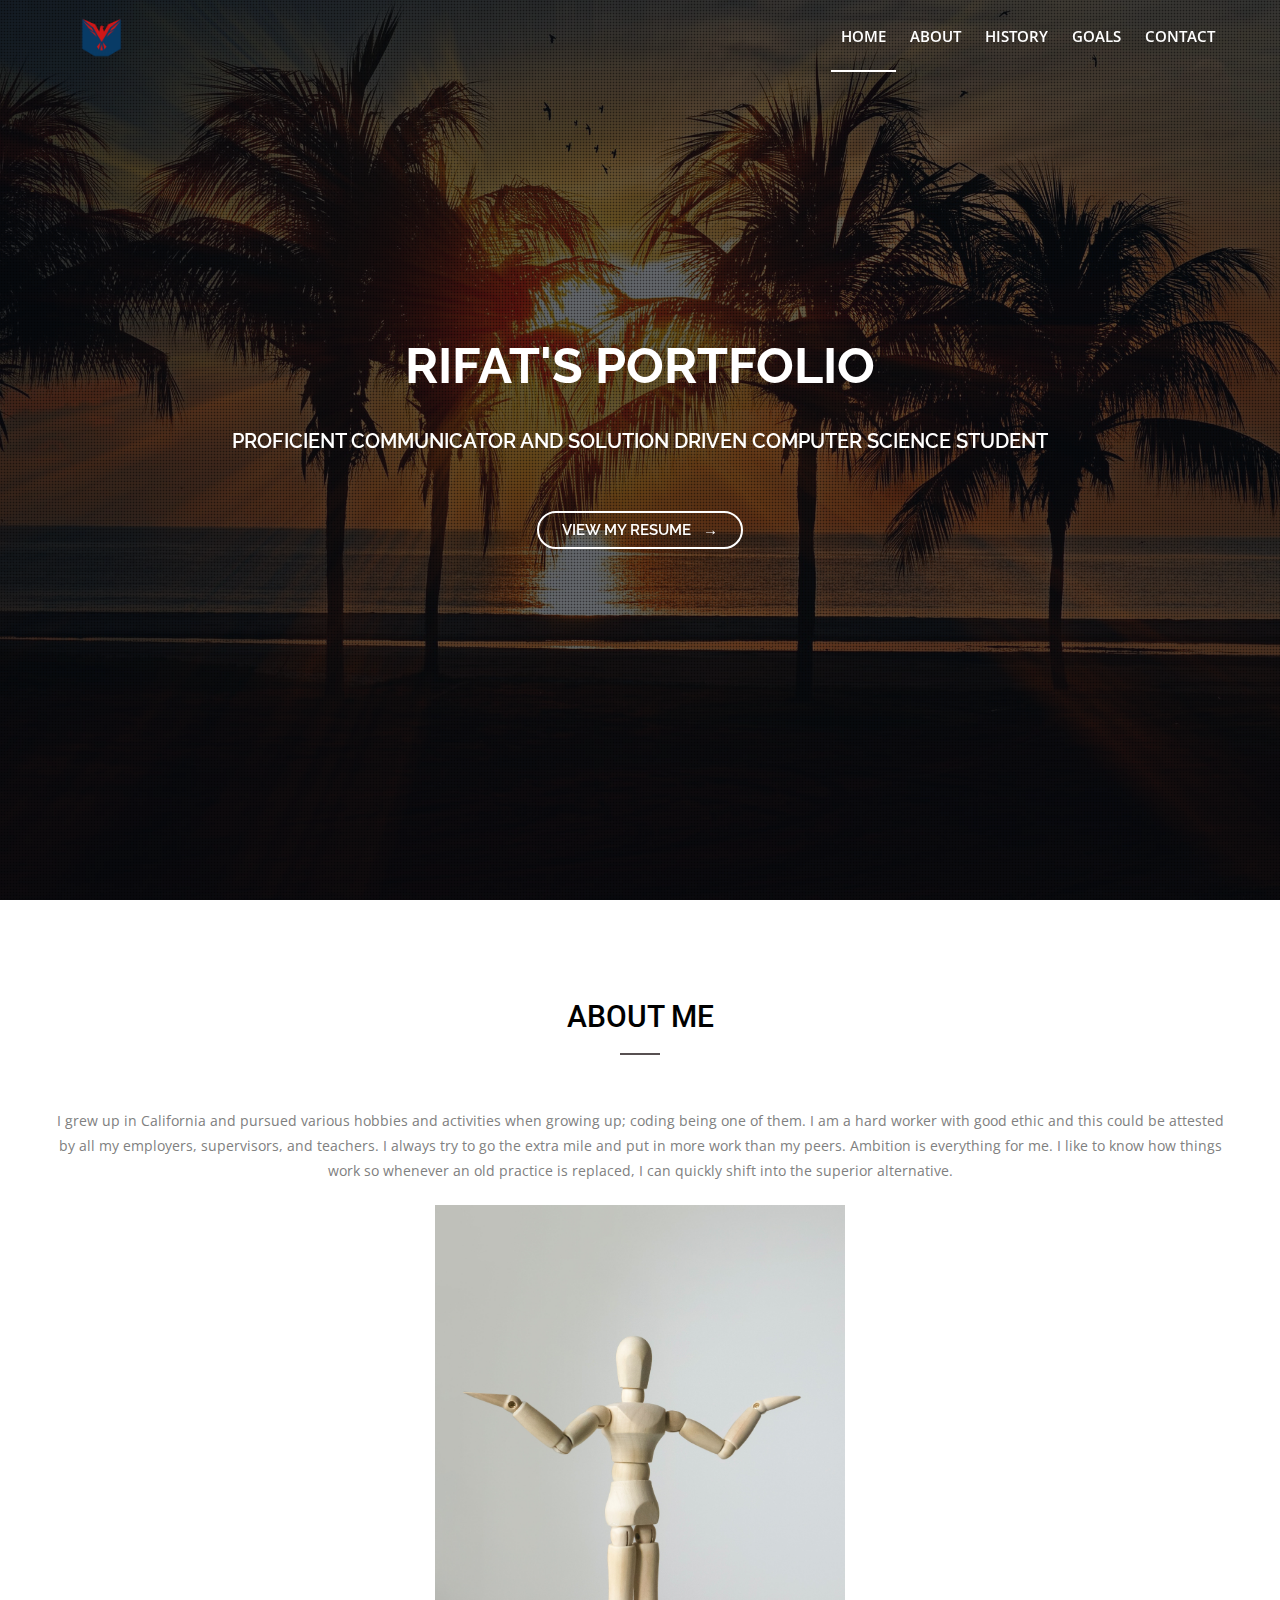
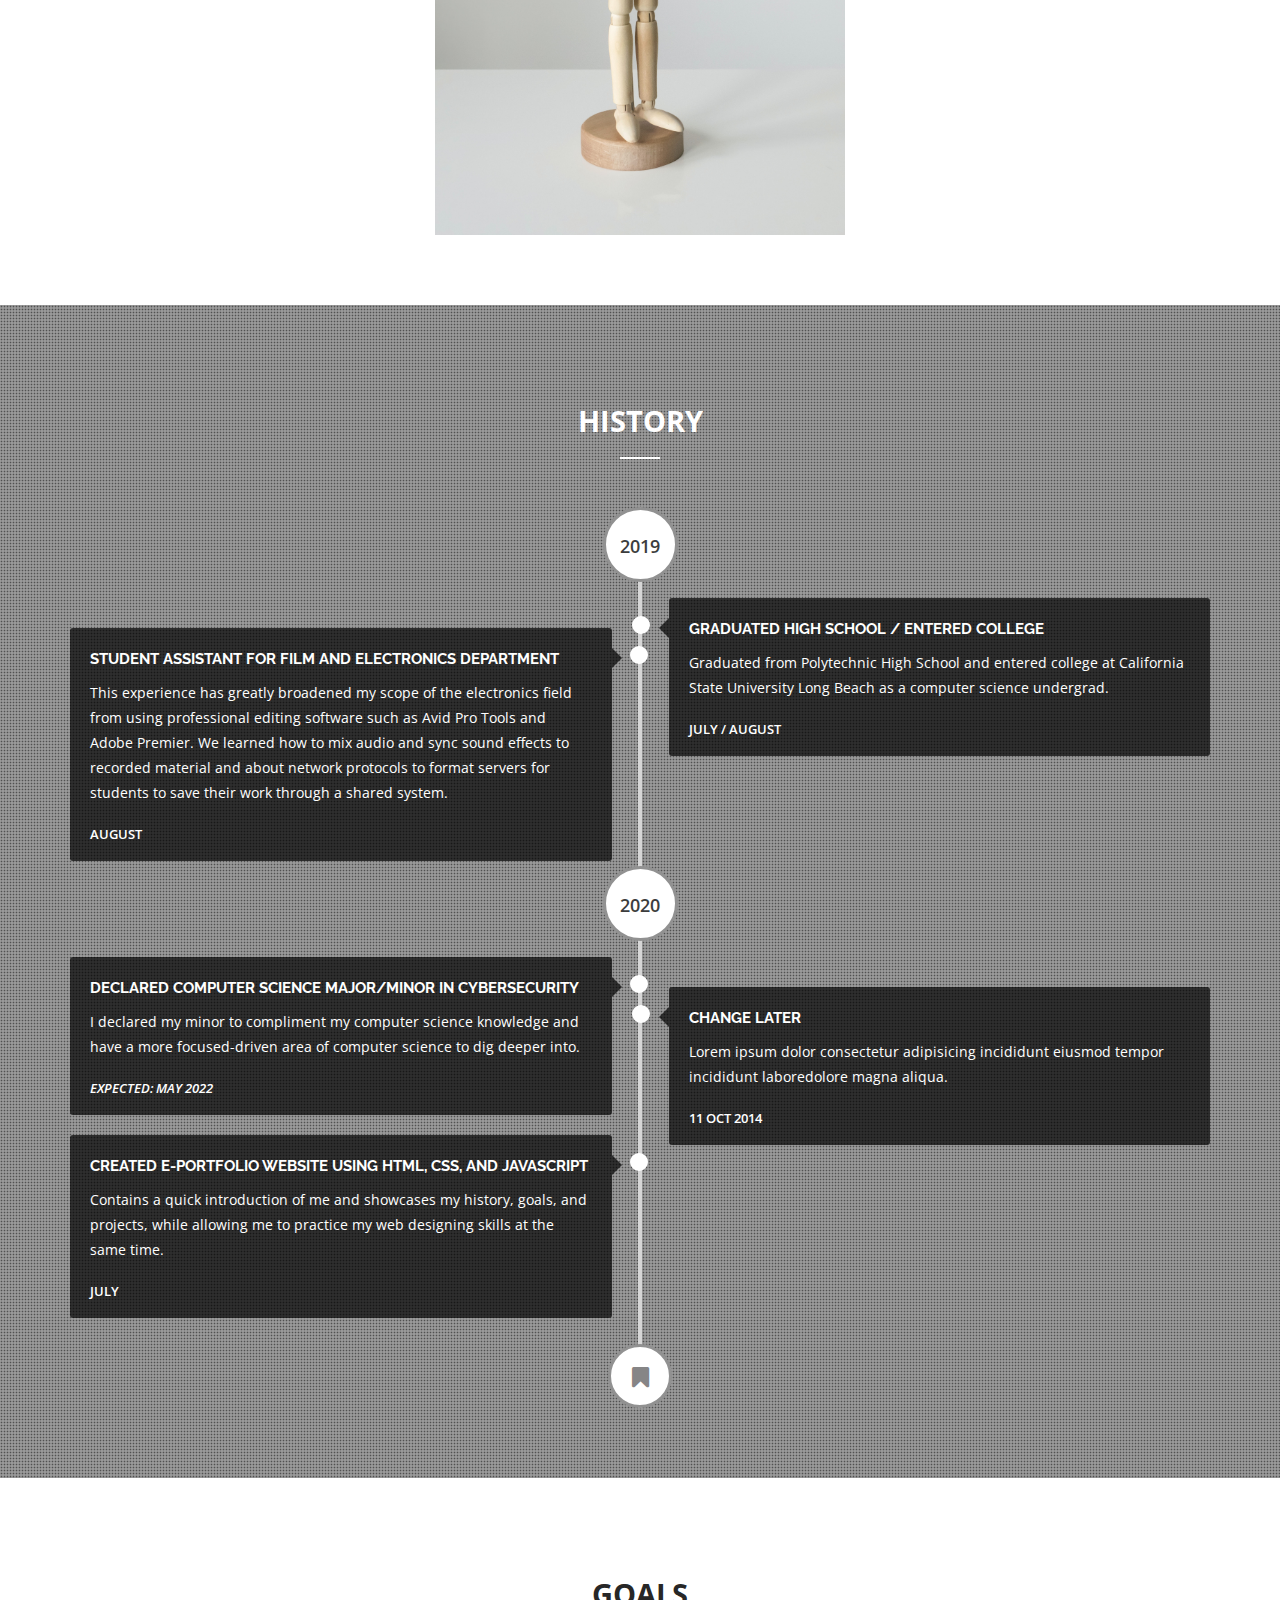
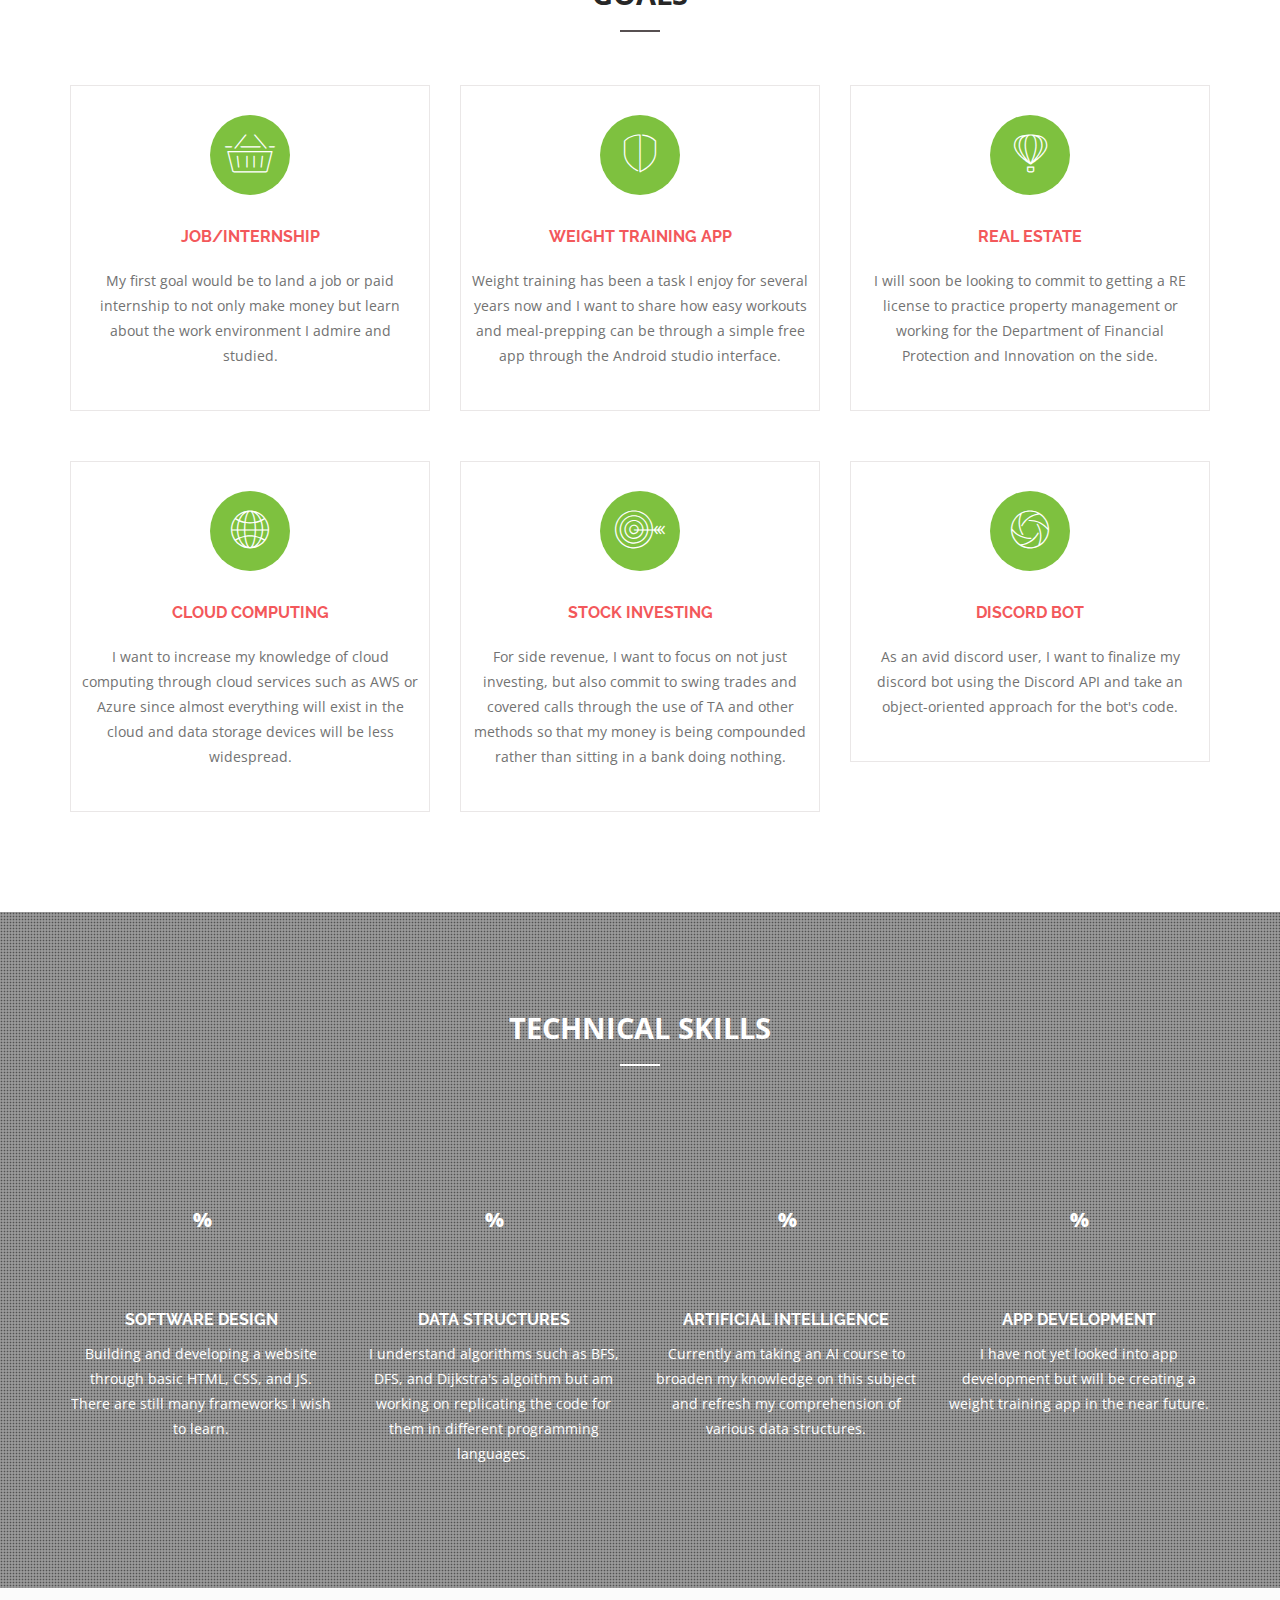
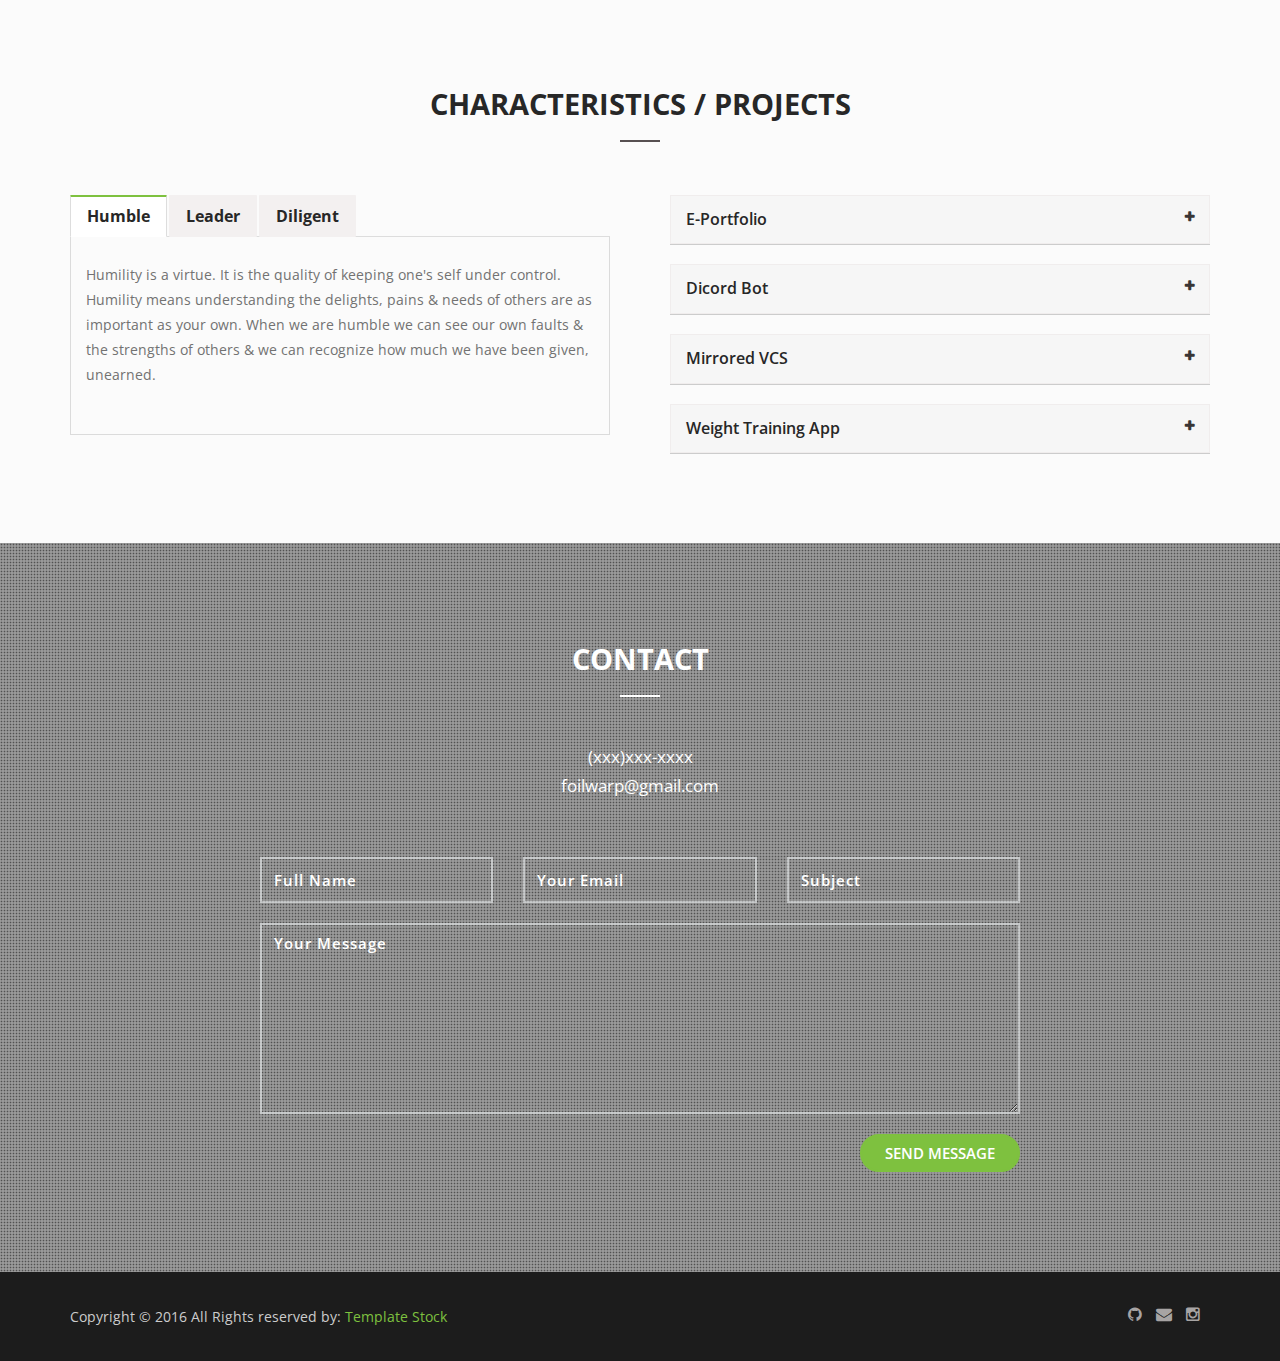
==== commit 5f8846ae: "replace some lorem text" ====
--- a/index.html
+++ b/index.html
@@ -79,7 +79,7 @@
 
                             <li> <a href="#history">History</a> </li>
 
-                            <li> <a href="#services">Services</a> </li>
+                            <li> <a href="#services">Goals</a> </li>
 
                             <li> <a href="#contact">Contact</a> </li>
 
@@ -111,28 +111,6 @@
                     </div>
                     <img src="images/slider/pexels-photo-219998.jpeg" alt="">
                 </li>
-
-                <!-- <li class="secondary">
-                    <div class="slider-text-wrapper">
-                        <div class="container">
-                            <div class="big">Free Responsive Template </div>
-                            <div class="small">Are you ready to buy this theme</div>
-                            <a href="#works" class=" middle btn btn-white">VIEW PORTFOLIO</a>
-                        </div>
-                    </div>
-                    <img src="images/slider/2.jpg" alt="">
-                </li>
-
-                <li class="third">
-                    <div class="slider-text-wrapper">
-                        <div class="container">
-                            <div class="big">Free Responsive Template </div>
-                            <div class="small">Are you ready to buy this theme</div>
-                            <a href="#works" class="middle btn btn-white">VIEW PORTFOLIO</a>
-                        </div>
-                    </div>  
-                    <img src="images/slider/3.jpg" alt="">
-                </li> -->
             </ul>
         </div>
     </section>
@@ -174,42 +152,45 @@
             <!-- History Timeline -->
             <ul class="timeline list-unstyled">
 
-                <li class="year">2014</li>
+                <li class="year">2019</li>
 
                 <!--History Item -->
                 <li class="timeline-item">
-                    <h4>Lorem ipsum dolor consectetur adipisicing.</h4>
-                    <p>Lorem ipsum dolor consectetur adipisicing incididunt eiusmod tempor incididunt laboredolore magna
-                        aliqua.</p>
-                    <span> 16 OCT 2014</span>
+                    <h4>Graduated High School / Entered College</h4>
+                    <p>Graduated from Polytechnic High School and entered college at California State University Long
+                        Beach as a computer science undergrad.</p>
+                    <span>July / August</span>
                 </li>
                 <!-- End Item -->
 
                 <!--History Item -->
                 <li class="timeline-item">
-                    <h4>Lorem ipsum dolor consectetur adipisicing.</h4>
-                    <p>Lorem ipsum dolor consectetur adipisicing incididunt eiusmod tempor incididunt laboredolore magna
-                        aliqua.</p>
-                    <span> 18 OCT 2014</span>
+                    <h4>Student Assistant for Film and Electronics department</h4>
+                    <p>This experience has greatly broadened my scope of the electronics field from using professional
+                        editing software such as Avid
+                        Pro Tools and Adobe Premier. We learned how to mix audio and sync sound effects to recorded
+                        material and about network protocols to format servers for students to save their
+                        work through a shared system.
+                    </p>
+                    <span>August</span>
                 </li>
                 <!-- End Item -->
 
                 <!-- History Year -->
-                <li class="year">2015</li>
-
+                <li class="year">2020</li>
 
                 <!--History Item -->
                 <li class="timeline-item">
-                    <h4>Lorem ipsum dolor consectetur adipisicing.</h4>
-                    <p>Lorem ipsum dolor consectetur adipisicing incididunt eiusmod tempor incididunt laboredolore magna
-                        aliqua.</p>
-                    <span> 10 OCT 2015</span>
+                    <h4>Declared Computer Science major/minor in Cybersecurity</h4>
+                    <p>I declared my minor to compliment my computer science knowledge and have a more focused-driven
+                        area of computer science to dig deeper into. </p>
+                    <span><i>Expected: May 2022</i></span>
                 </li>
                 <!-- End Item -->
 
                 <!--History Item -->
                 <li class="timeline-item">
-                    <h4>Lorem ipsum dolor consectetur adipisicing.</h4>
+                    <h4>change later</h4>
                     <p>Lorem ipsum dolor consectetur adipisicing incididunt eiusmod tempor incididunt laboredolore magna
                         aliqua.</p>
                     <span> 11 OCT 2014</span>
@@ -218,10 +199,10 @@
 
                 <!--History Item -->
                 <li class="timeline-item">
-                    <h4>Lorem ipsum dolor consectetur adipisicing.</h4>
-                    <p>Lorem ipsum dolor consectetur adipisicing incididunt eiusmod tempor incididunt laboredolore magna
-                        aliqua.</p>
-                    <span> 18 OCT 2015</span>
+                    <h4>Created e-portfolio website using HTML, CSS, and Javascript</h4>
+                    <p>Contains a quick introduction of me and showcases my history, goals, and projects, while allowing
+                        me to practice my web designing skills at the same time.</p>
+                    <span>July</span>
                 </li>
                 <!-- End Item -->
 
@@ -251,9 +232,10 @@
                     <div class="services-box">
                         <div class="services-icon"> <i class="icon-basket"></i> </div>
                         <div class="services-desc">
-                            <h4>Development</h4>
-                            <p>Lorem ipsum dolor consectetur dolor consectetur adipisicing incididunt eiusmod tempor
-                                incididunt laboredolore adipisicing. </p>
+                            <h4>Job/Internship</h4>
+                            <p>My first goal would be to land a job or paid internship to not only make money but learn
+                                about
+                                the work environment I admire and studied.</p>
                         </div>
                     </div>
                 </div>
@@ -264,9 +246,10 @@
                     <div class="services-box">
                         <div class="services-icon"> <i class="icon-shield"></i> </div>
                         <div class="services-desc">
-                            <h4>Web Design</h4>
-                            <p>Lorem ipsum dolor consectetur dolor consectetur adipisicing incididunt eiusmod tempor
-                                incididunt laboredolore adipisicing. </p>
+                            <h4>Weight Training App</h4>
+                            <p>Weight training has been a task I enjoy for several years now and I want to share how
+                                easy workouts and meal-prepping can be through a simple free app through the Android
+                                studio interface.</p>
                         </div>
                     </div>
                 </div>
@@ -277,9 +260,10 @@
                     <div class="services-box">
                         <div class="services-icon"> <i class="icon-hotairballoon"></i> </div>
                         <div class="services-desc">
-                            <h4>SEO</h4>
-                            <p>Lorem ipsum dolor consectetur dolor consectetur adipisicing incididunt eiusmod tempor
-                                incididunt laboredolore adipisicing. </p>
+                            <h4>Real Estate</h4>
+                            <p>I will soon be looking to commit to getting a RE license
+                                to practice property management or working for the Department of
+                                Financial Protection and Innovation on the side.</p>
                         </div>
                     </div>
                 </div>
@@ -290,9 +274,10 @@
                     <div class="services-box">
                         <div class="services-icon"> <i class="icon-global"></i> </div>
                         <div class="services-desc">
-                            <h4>Graphic Design</h4>
-                            <p>Lorem ipsum dolor consectetur dolor consectetur adipisicing incididunt eiusmod tempor
-                                incididunt laboredolore adipisicing. </p>
+                            <h4>Cloud Computing</h4>
+                            <p>I want to increase my knowledge of cloud computing through cloud services such as AWS or
+                                Azure since almost everything will exist in the cloud and data storage devices will be
+                                less widespread.</p>
                         </div>
                     </div>
                 </div>
@@ -303,9 +288,10 @@
                     <div class="services-box">
                         <div class="services-icon"> <i class="icon-target"></i> </div>
                         <div class="services-desc">
-                            <h4>Content Writing</h4>
-                            <p>Lorem ipsum dolor consectetur dolor consectetur adipisicing incididunt eiusmod tempor
-                                incididunt laboredolore adipisicing. </p>
+                            <h4>Stock Investing</h4>
+                            <p>For side revenue, I want to focus on not just investing, but also commit to swing trades
+                                and covered calls through the use of TA and other methods so that my money is being
+                                compounded rather than sitting in a bank doing nothing.</p>
                         </div>
                     </div>
                 </div>
@@ -316,9 +302,9 @@
                     <div class="services-box">
                         <div class="services-icon"> <i class="icon-aperture"></i> </div>
                         <div class="services-desc">
-                            <h4>HTML Basic</h4>
-                            <p>Lorem ipsum dolor consectetur dolor consectetur adipisicing incididunt eiusmod tempor
-                                incididunt laboredolore adipisicing. </p>
+                            <h4>Discord Bot</h4>
+                            <p>As an avid discord user, I want to finalize my discord bot using the Discord API and take
+                                an object-oriented approach for the bot's code. </p>
                         </div>
                     </div>
                 </div>
@@ -342,20 +328,22 @@
 
                 <!--Skill #1-->
                 <div class="col-sm-3 col-md-3 col-lg-3 pie-chart-main">
-                    <span class="pie-chart " data-percent="87">
+                    <span class="pie-chart " data-percent="66">
                         <span class="percent"></span>
                     </span>
-                    <h4>Photoshop</h4>
-                    <p>Lorem ipsum dolor sit amet, consectetur adipiscing elit.</p>
+                    <h4>Software Design</h4>
+                    <p>Building and developing a website through basic HTML, CSS, and JS. There are still many
+                        frameworks I wish to learn.</p>
                 </div>
 
                 <!--Skill #2-->
                 <div class="col-sm-3 col-md-3 col-lg-3 pie-chart-main">
-                    <span class="pie-chart" data-percent="75">
+                    <span class="pie-chart" data-percent="40">
                         <span class="percent"></span>
                     </span>
-                    <h4>Wordpress</h4>
-                    <p>Lorem ipsum dolor sit amet, consectetur adipiscing elit.</p>
+                    <h4>Data Structures</h4>
+                    <p>I understand algorithms such as BFS, DFS, and Dijkstra's algoithm but am working on replicating
+                        the code for them in different programming languages.</p>
                 </div>
 
                 <!--Skill #3-->
@@ -363,17 +351,19 @@
                     <span class="pie-chart " data-percent="60">
                         <span class="percent"></span>
                     </span>
-                    <h4>Graphic</h4>
-                    <p>Lorem ipsum dolor sit amet, consectetur adipiscing elit.</p>
+                    <h4>Artificial Intelligence</h4>
+                    <p>Currently am taking an AI course to broaden my knowledge on this subject and refresh my
+                        comprehension of various data structures.</p>
                 </div>
 
                 <!--Skill #4-->
                 <div class="col-sm-3 col-md-3 col-lg-3 pie-chart-main">
-                    <span class="pie-chart" data-percent="95">
+                    <span class="pie-chart" data-percent="10">
                         <span class="percent"></span>
                     </span>
-                    <h4>Development</h4>
-                    <p>Lorem ipsum dolor sit amet, consectetur adipiscing elit.</p>
+                    <h4>App Development</h4>
+                    <p>I have not yet looked into app development but will be creating a weight training app in the near
+                        future.</p>
                 </div>
 
 
@@ -391,28 +381,26 @@
             <div class="row">
 
                 <div class="title-box text-center">
-                    <h2 class="title">Why Choose us</h2>
+                    <h2 class="title">Characteristics / Projects</h2>
                 </div>
 
                 <!--start tabs-->
                 <div class="col-md-6">
                     <div class="tabs tabs-main">
                         <ul class="nav nav-tabs">
-                            <li class="active"><a href="#one" data-toggle="tab">Design</a></li>
-                            <li><a href="#two" data-toggle="tab">Company</a></li>
-                            <li><a href="#three" data-toggle="tab">Support</a></li>
+                            <li class="active"><a href="#one" data-toggle="tab">Humble</a></li>
+                            <li><a href="#two" data-toggle="tab">Leader</a></li>
+                            <li><a href="#three" data-toggle="tab">Diligent</a></li>
                         </ul>
                         <div class="tab-content">
 
                             <!--Start Tab Item #1 -->
                             <div class="tab-pane in active" id="one">
                                 <p>
-                                    Lorem ipsum dolor consectetur adipisicing incididunt eiusmod tempor incididunt
-                                    laboredolore magna aliqua. Lorem ipsum dolor consectetur adipisicing incididunt
-                                    eiusmod tempor incididunt laboredolore magna aliqua. Lorem ipsum dolor consectetur
-                                    adipisicing incididunt eiusmod tempor incididunt laboredolore magna aliqua. Lorem
-                                    ipsum dolor consectetur adipisicing incididunt eiusmod tempor incididunt
-                                    laboredolore magna aliqua.
+                                    Humility is a virtue. It is the quality of keeping one's self under control.
+                                    Humility means understanding the delights, pains & needs of others are as important
+                                    as your own. When we are humble we can see our own faults & the strengths of others
+                                    & we can recognize how much we have been given, unearned.
                                 </p>
                             </div>
                             <!-- End Tab -->
@@ -420,10 +408,10 @@
                             <!--Start Tab Item #2 -->
                             <div class="tab-pane" id="two">
                                 <p>
-                                    Lorem ipsum dolor consectetur adipisicing incididunt eiusmod tempor incididunt
-                                    laboredolore magna aliqua. Lorem ipsum dolor consectetur adipisicing incididunt
-                                    eiusmod tempor incididunt laboredolore magna aliqua. Lorem ipsum dolor consectetur
-                                    adipisicing incididunt eiusmod tempor incididunt laboredolore magna aliqua.
+                                    A leader is someone that many people look to for direction, guidance, and
+                                    inspiration, so it is important for our leaders to have the aptitude to make
+                                    difficult decisions and to know and do what is right for the people. ... An
+                                    effective leader has character, competence, compassion, and courage.
                                 </p>
                             </div>
                             <!-- End Tab -->
@@ -431,9 +419,10 @@
                             <!--Start Tab Item #3 -->
                             <div class="tab-pane" id="three">
                                 <p>
-                                    Lorem ipsum dolor consectetur adipisicing incididunt eiusmod tempor incididunt
-                                    laboredolore magna aliqua. Lorem ipsum dolor consectetur adipisicing incididunt
-                                    eiusmod tempor incididunt laboredolore magna aliqua.
+                                    A diligent person is he who shows persistent and hardworking effort in doing
+                                    something. In this way, diligence may rather be regarded as a combination of both
+                                    hard work and patience because being persistent requires patience. ... Those who use
+                                    the sheer power of diligence, succeed in their goals surely.
                                 </p>
                             </div>
                             <!-- End Tab -->
@@ -451,7 +440,7 @@
                             <div class="panel-heading collapsed" data-toggle="collapse" data-parent="#accordion"
                                 data-target="#collapseOne">
                                 <h6 class="panel-title accordion-toggle">
-                                    Photography
+                                    E-Portfolio
                                 </h6>
                             </div>
                             <div id="collapseOne" class="panel-collapse collapse">
@@ -470,7 +459,7 @@
                             <div class="panel-heading collapsed" data-toggle="collapse" data-parent="#accordion"
                                 data-target="#collapseTwo">
                                 <h6 class="panel-title accordion-toggle">
-                                    Web Designing
+                                    Dicord Bot
                                 </h6>
                             </div>
                             <div id="collapseTwo" class="panel-collapse collapse">
@@ -488,7 +477,7 @@
                             <div class="panel-heading collapsed" data-toggle="collapse" data-parent="#accordion"
                                 data-target="#collapseThree">
                                 <h6 class="panel-title accordion-toggle">
-                                    Web Development
+                                    Mirrored VCS
                                 </h6>
                             </div>
                             <div id="collapseThree" class="panel-collapse collapse">
@@ -507,7 +496,7 @@
                             <div class="panel-heading collapsed" data-toggle="collapse" data-parent="#accordion"
                                 data-target="#collapseFour">
                                 <h6 class="panel-title accordion-toggle">
-                                    Responsive Design
+                                    Weight Training App
                                 </h6>
                             </div>
                             <div id="collapseFour" class="panel-collapse collapse">
@@ -595,7 +584,8 @@
                 <div class="col-md-6 col-sm-6 col-xs-6">
                     <div class="social-icons">
                         <ul>
-                            <li><a href="https://github.com/HasanRifat"><i class="fa fa-github"></i></a></li>
+                            <li><a href="https://github.com/HasanRifat" target="_blank"><i class="fa fa-github"></i></a>
+                            </li>
                             <li><a href="#"><i class="fa fa-envelope"></i></a></li>
                             <li><a href="https://www.instagram.com/foogazy__/" target="_blank"><i
                                         class="fa fa-instagram"></i></a></li>
--- a/css/style.css
+++ b/css/style.css
@@ -35,6 +35,7 @@
 	font-family: "Raleway", sans-serif;
 	font-weight: 700;
 	line-height: 22px;
+	color: rgb(243, 88, 91);
 }
 
 h3 {
@@ -1341,12 +1342,12 @@
 
 .tabs-main {
 	padding-right: 15px;
-	margin-bottom: 30px;
+	margin-bottom: 20px;
 }
 
 .accordion-main {
 	padding-left: 15px;
-	margin-bottom: 30px;
+	margin-bottom: 20px;
 }
 
 .tabs .nav-tabs li a {
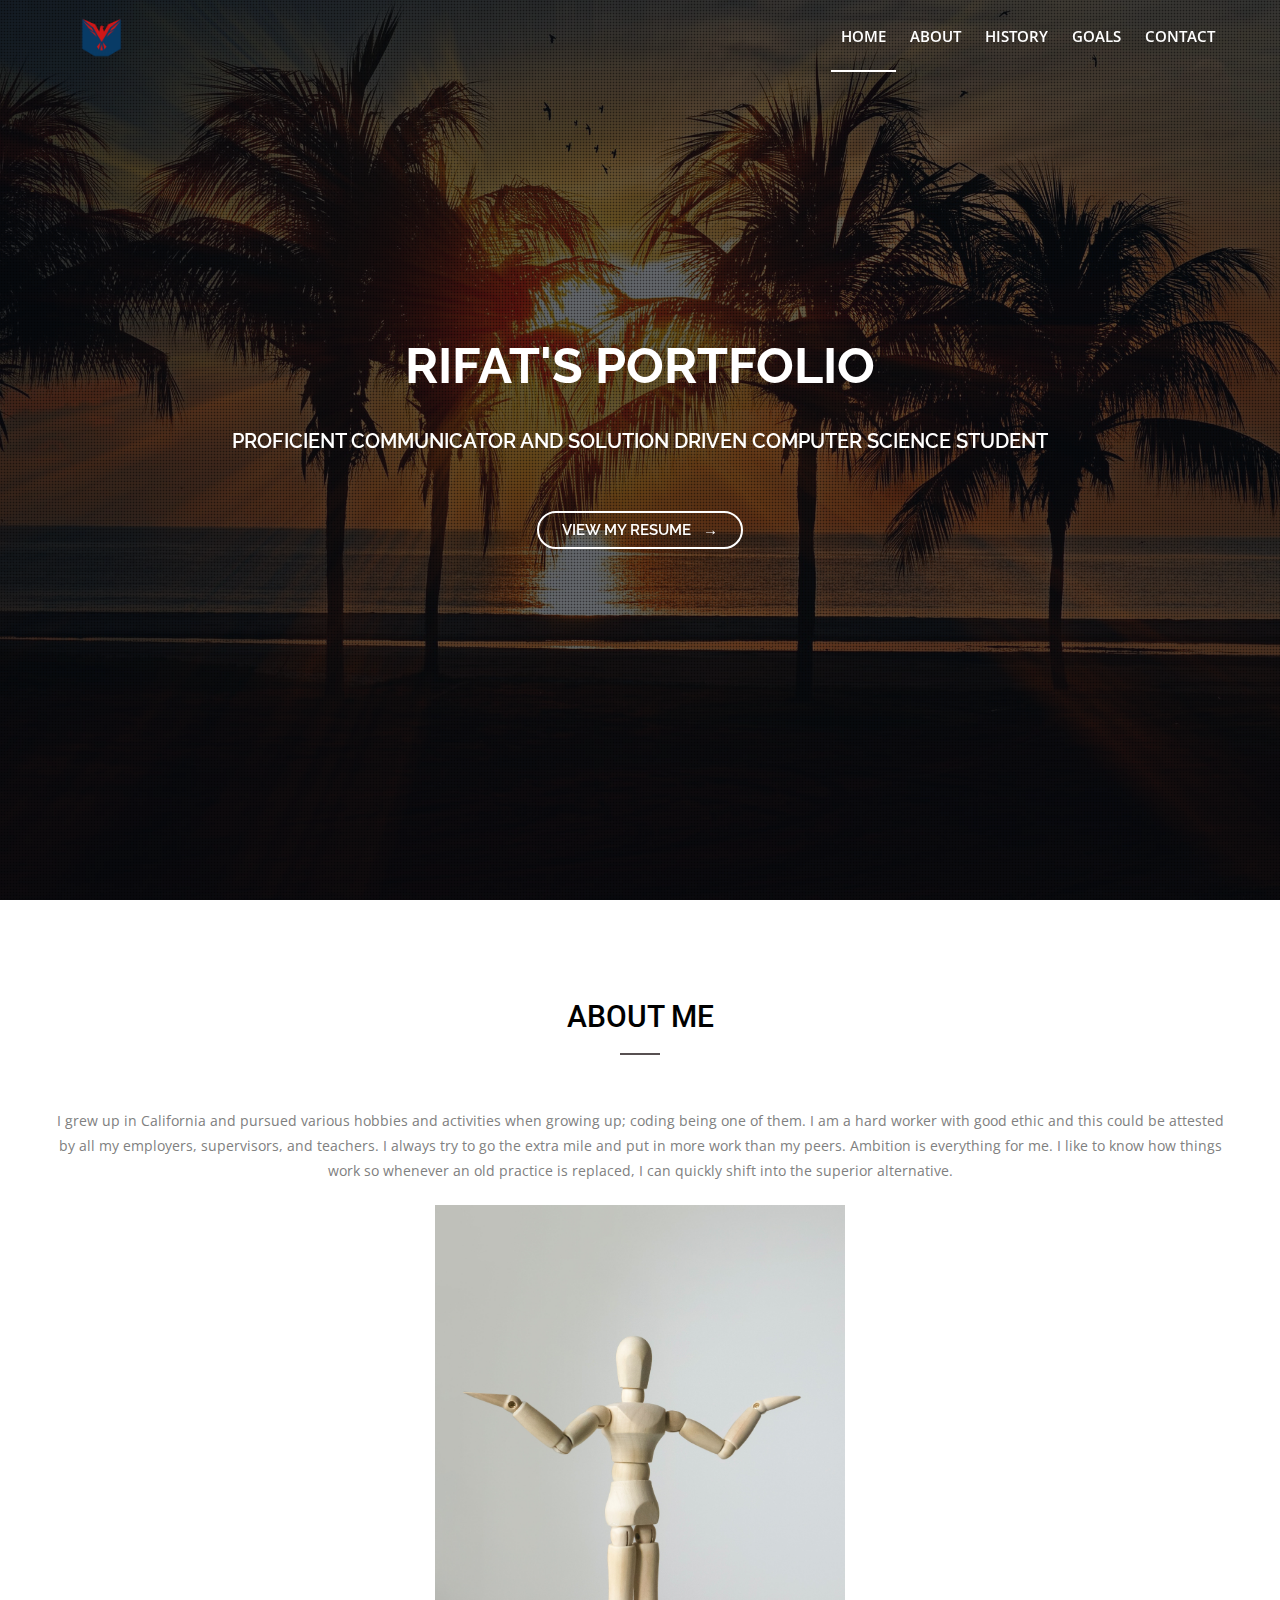
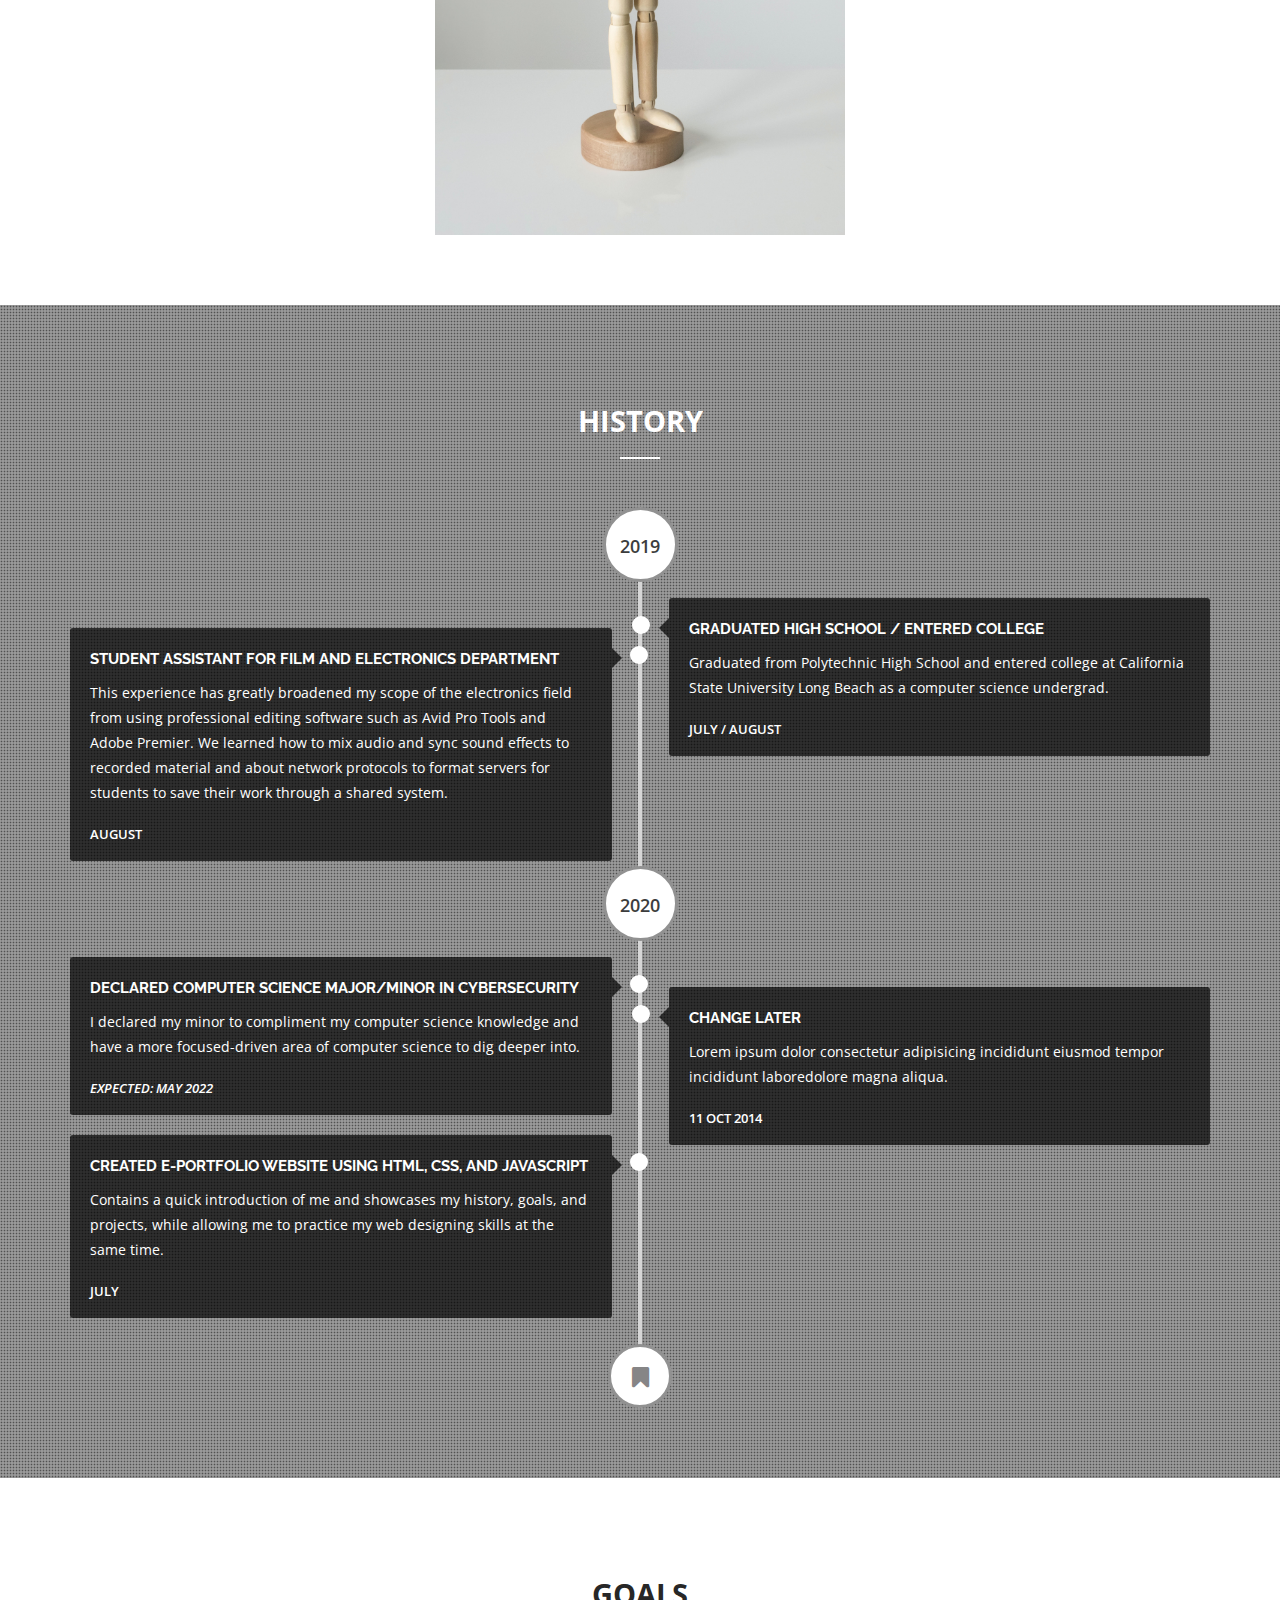
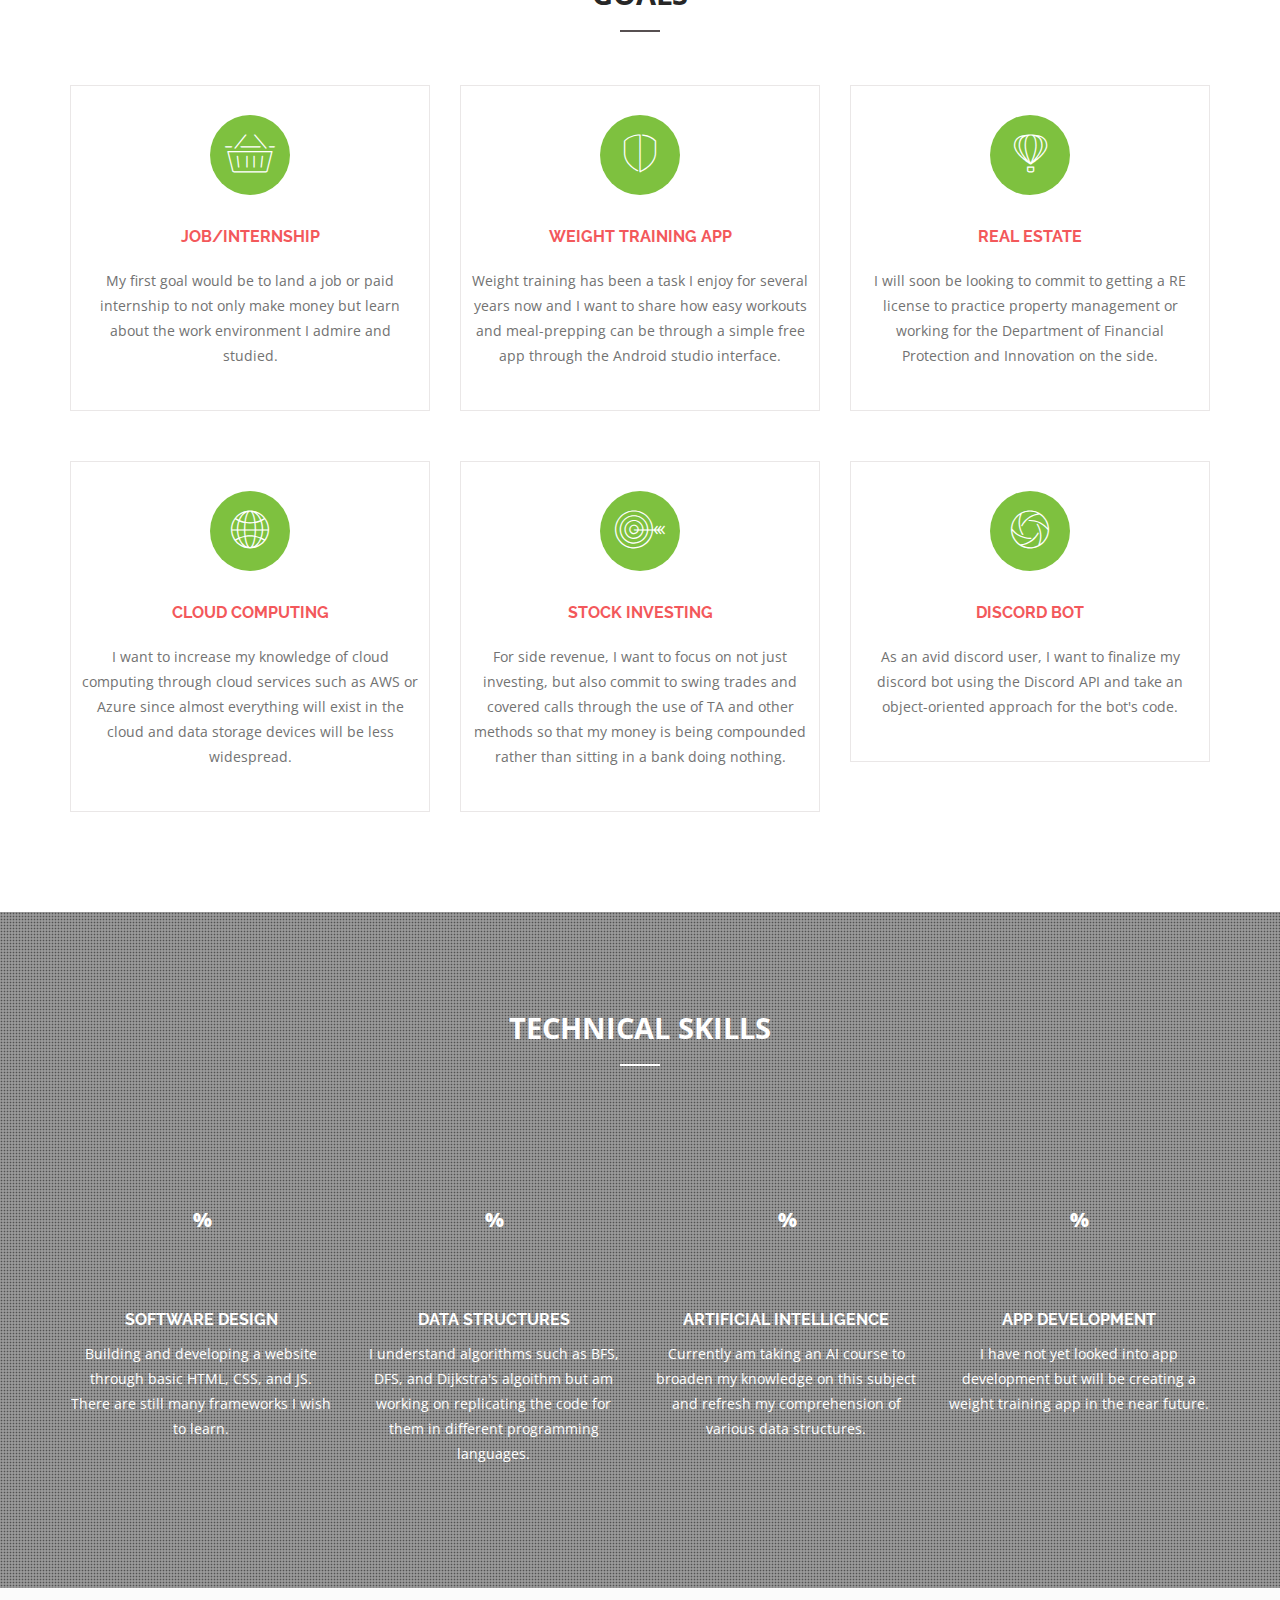
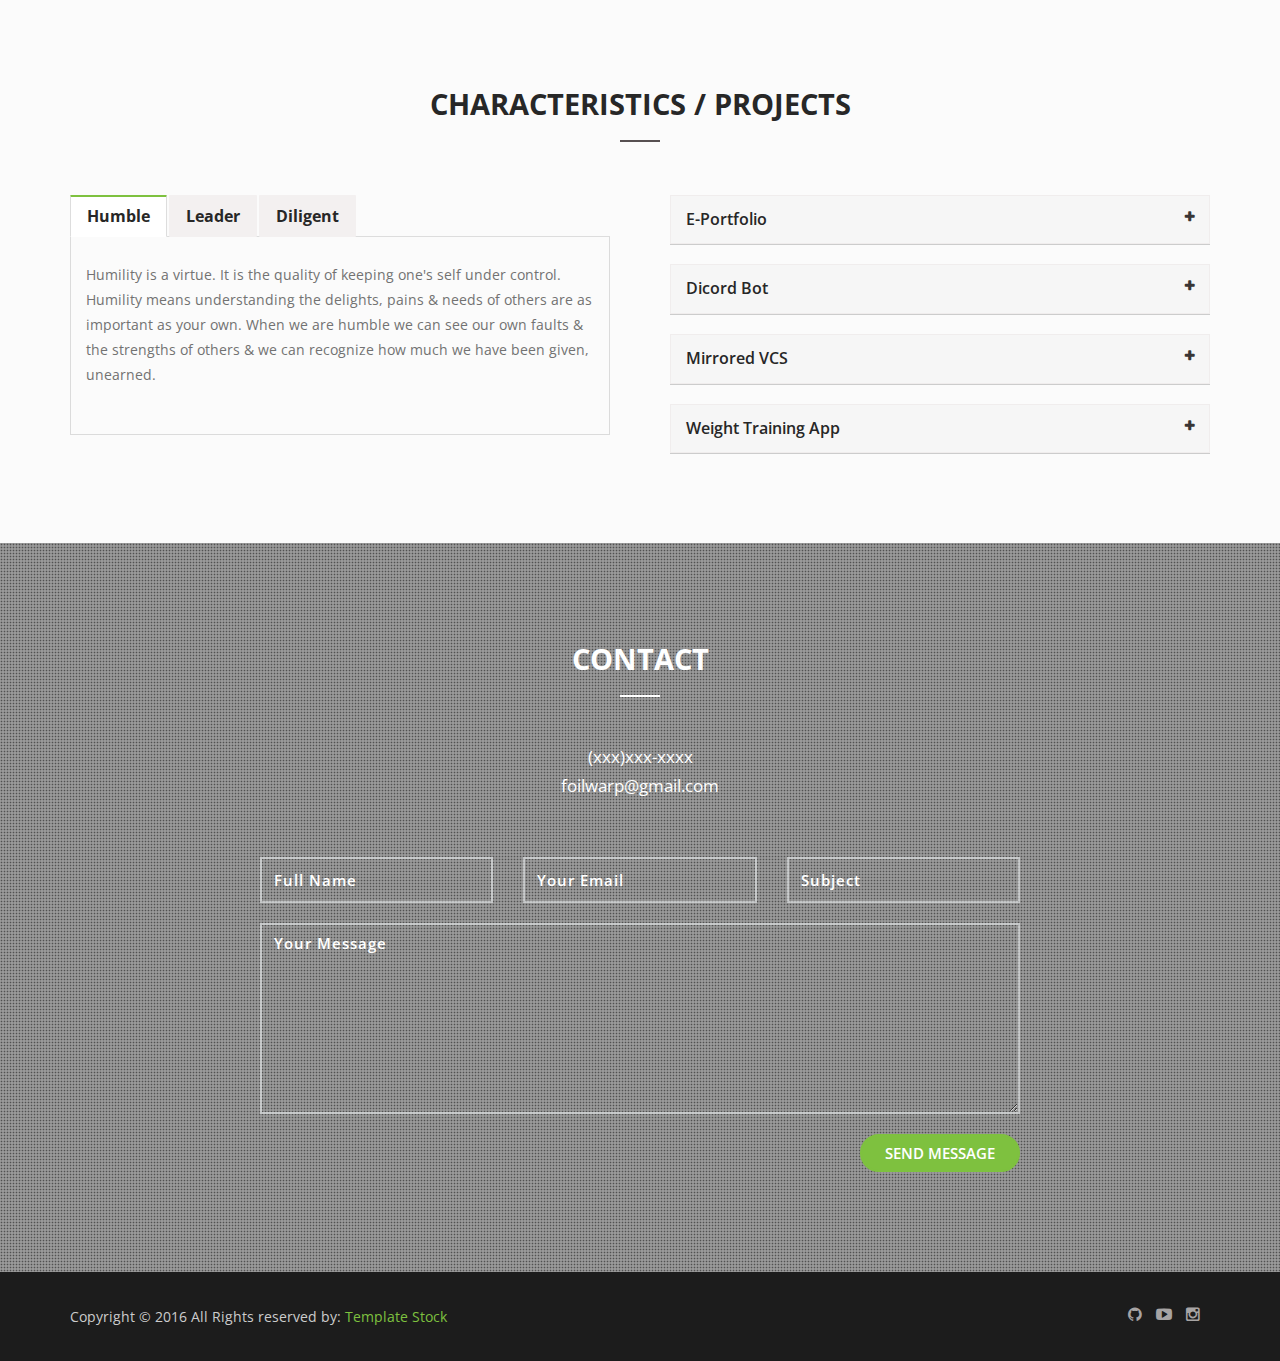
==== commit 2f5f0ae4: "youtube" ====
--- a/index.html
+++ b/index.html
@@ -64,7 +64,7 @@
                     </button>
                     <!--Start Logo -->
                     <div class="logo-nav">
-                        <a href="index.html">
+                        <a href="404.html">
                             <img id="resize" src="images/logo.png" alt="Company logo" />
                         </a>
                     </div>
@@ -540,22 +540,24 @@
                     <p>foilwarp@gmail.com</p>
                 </div>
 
-                <form method="post">
+                <form method="post" action="https://formspree.io/f/mleappbg">
                     <div class="row">
                         <div class="col-md-4">
-                            <input class="form-control" id="name" placeholder="Full Name" type="text">
+                            <input name="name" class="form-control" id="name" placeholder="Full Name" type="text">
                         </div>
                         <div class="col-md-4">
-                            <input class="form-control" id="email" placeholder="Your Email" type="email">
+                            <input name="_replyto" class="form-control" id="email" placeholder="Your Email"
+                                type="email">
                         </div>
                         <div class="col-md-4">
-                            <input class="form-control" id="subject" placeholder="Subject" type="text">
+                            <input name="subject" class="form-control" id="subject" placeholder="Subject" type="text">
                         </div>
                         <div class="col-md-12">
-                            <textarea class="form-control" id="message" rows="7" placeholder="Your Message"></textarea>
+                            <textarea name="message" class="form-control" id="message" rows="7"
+                                placeholder="Your Message"></textarea>
                         </div>
                         <div class="col-md-12 text-right">
-                            <button type="submit" class="btn btn-green">SEND MESSAGE</button>
+                            <button name="submit" type="submit" class="btn btn-green">SEND MESSAGE</button>
                         </div>
                     </div>
                 </form>
@@ -586,7 +588,9 @@
                         <ul>
                             <li><a href="https://github.com/HasanRifat" target="_blank"><i class="fa fa-github"></i></a>
                             </li>
-                            <li><a href="#"><i class="fa fa-envelope"></i></a></li>
+                            <li><a href="https://www.youtube.com/watch?v=dQw4w9WgXcQ" target="_blank"><i
+                                        class="fa fa-youtube-play"></i></a>
+                            </li>
                             <li><a href="https://www.instagram.com/foogazy__/" target="_blank"><i
                                         class="fa fa-instagram"></i></a></li>
                         </ul>
@@ -598,7 +602,7 @@
     </footer>
     <!--End Footer-->
 
-    <a href="#" class="scrollup"> <i class="fa fa-chevron-up"> </i> </a>
+    <a href="#home" class="scrollup"> <i class="fa fa-chevron-up"> </i> </a>
 
     <!--Plugins-->
     <script type="text/javascript" src="js/jquery-1.11.1.min.js"></script>
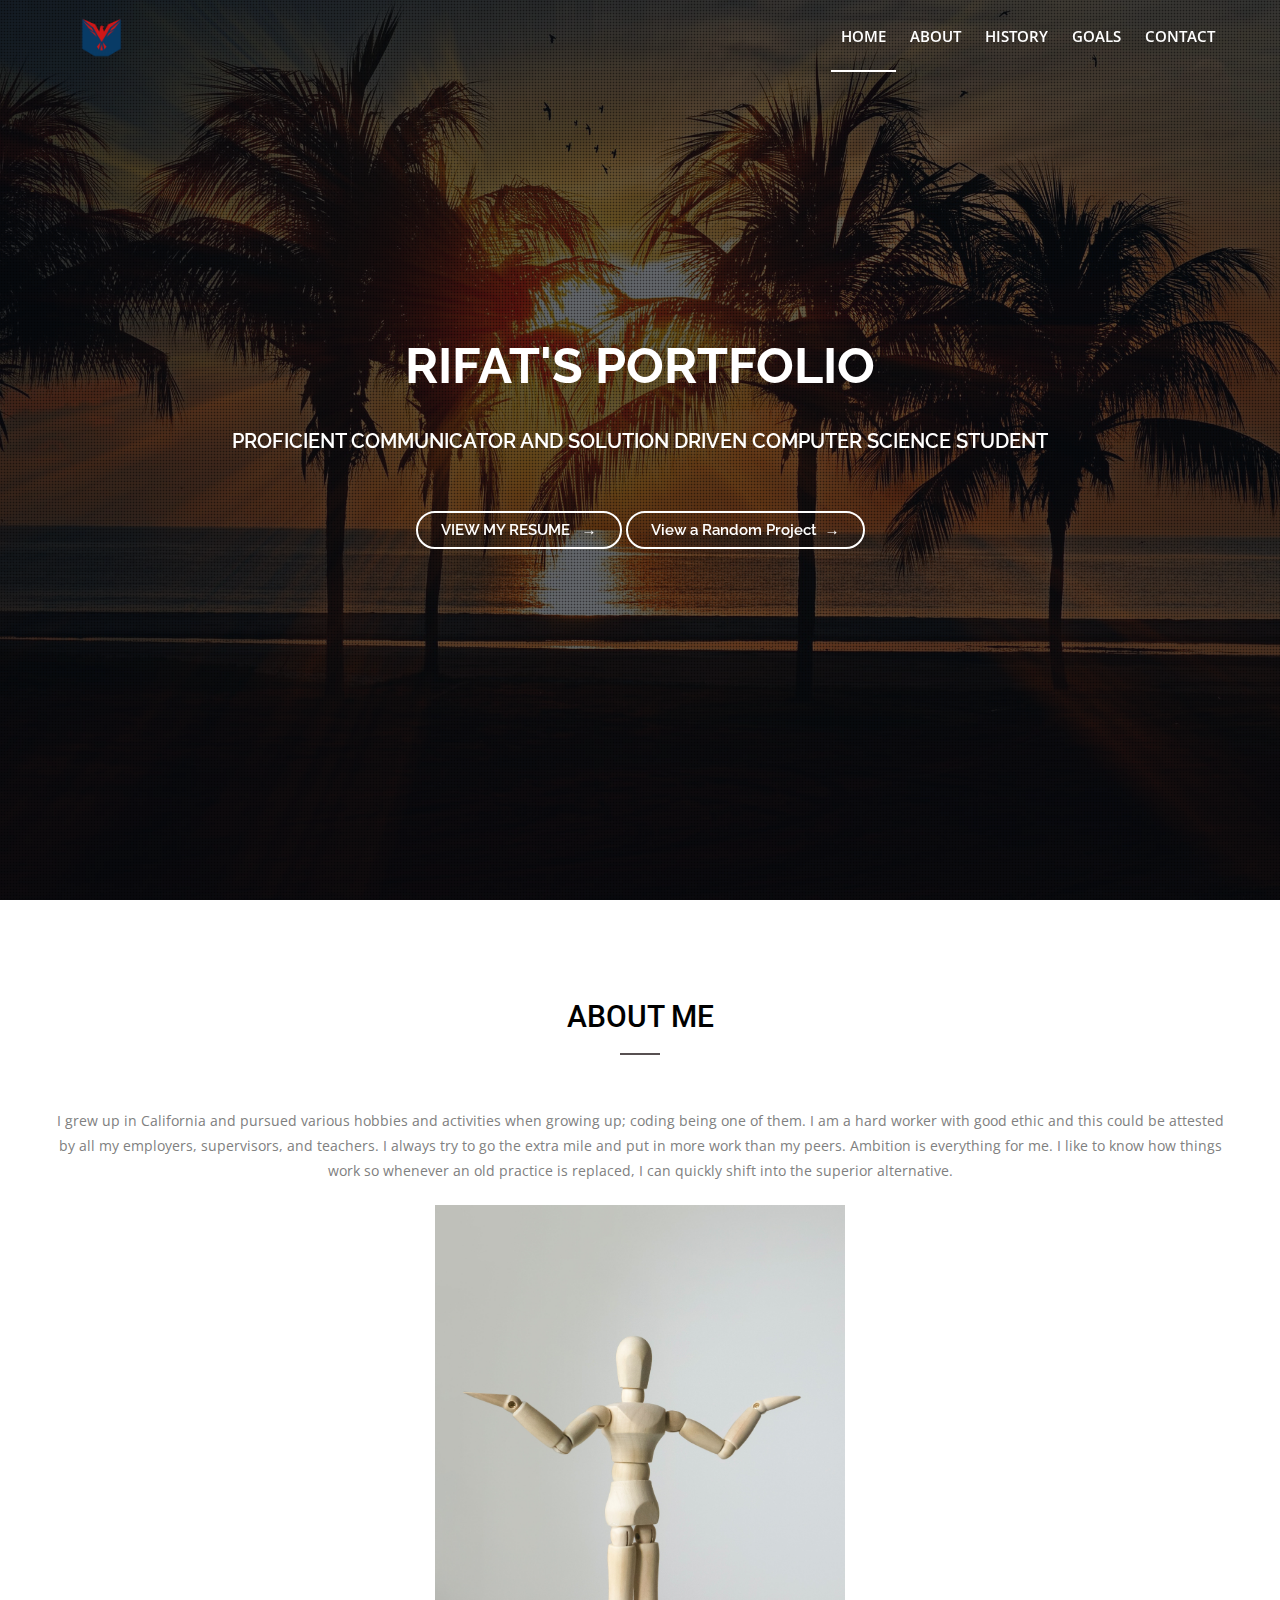
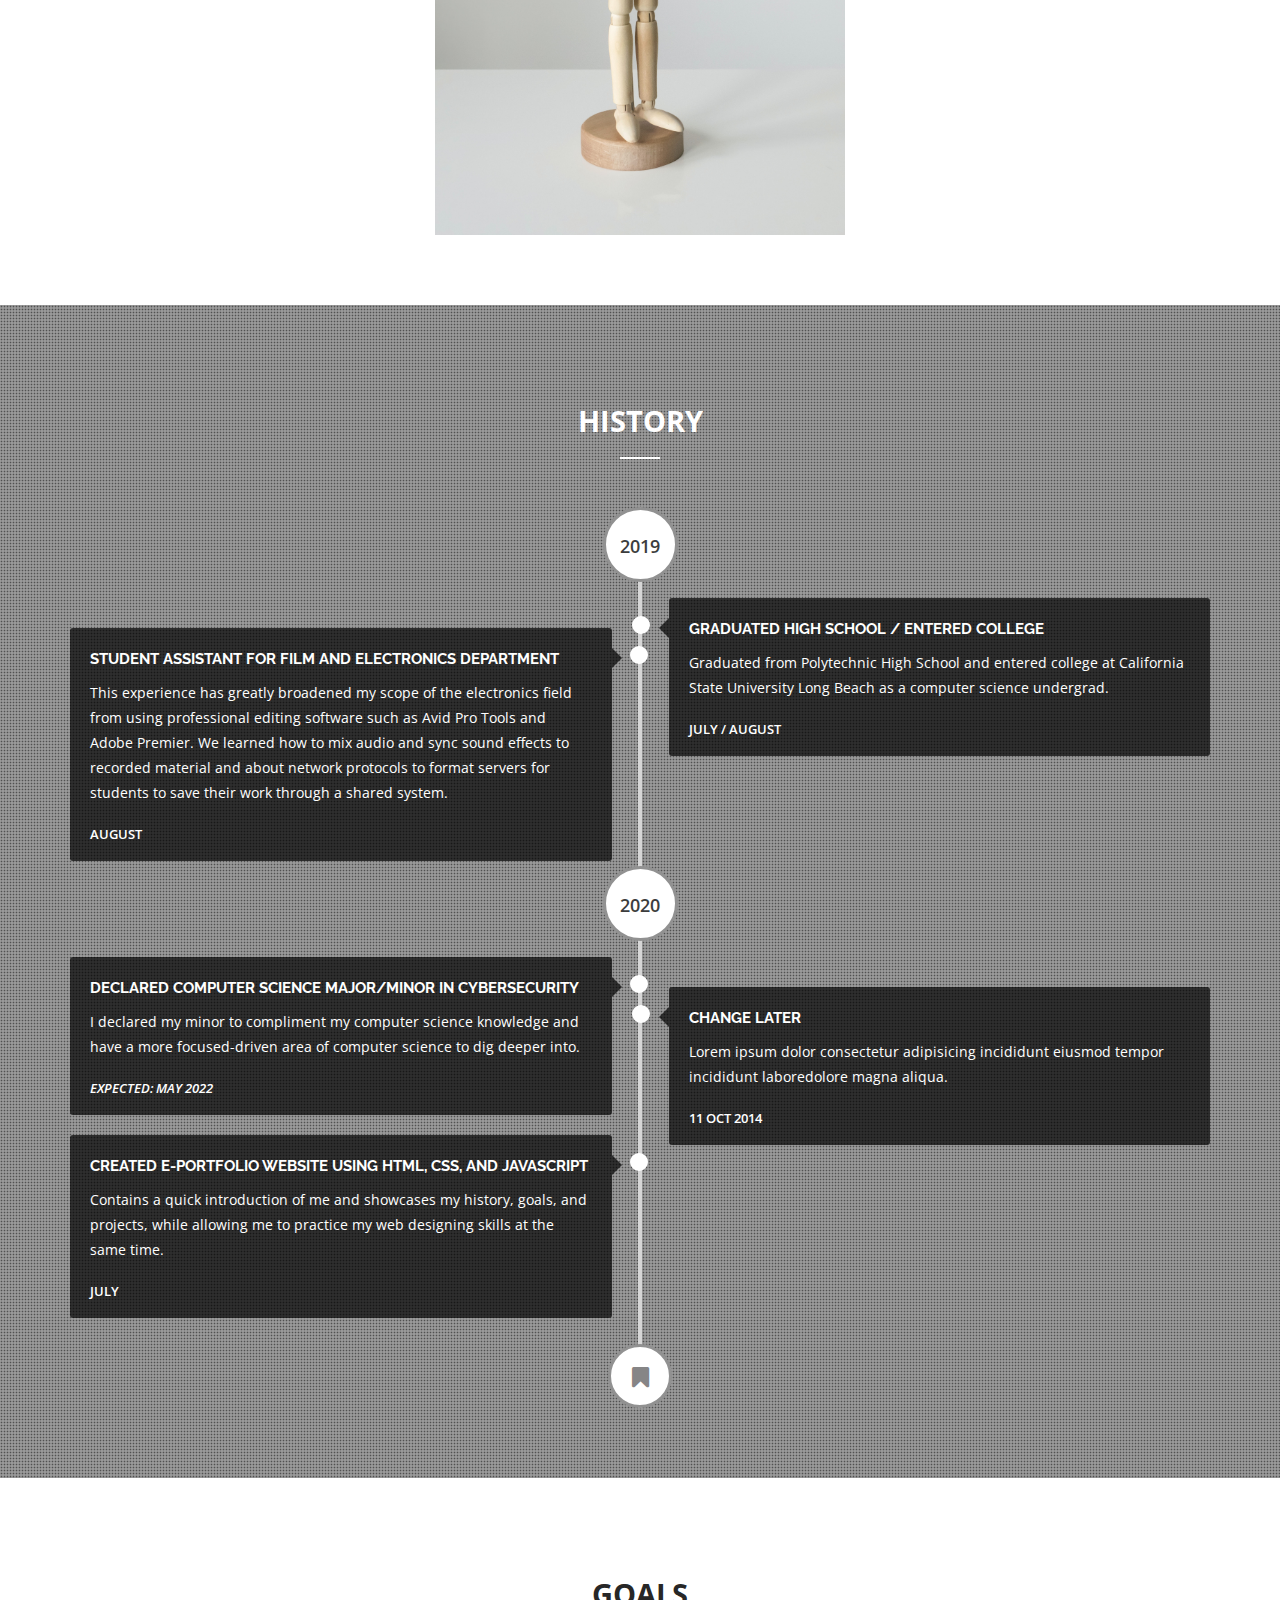
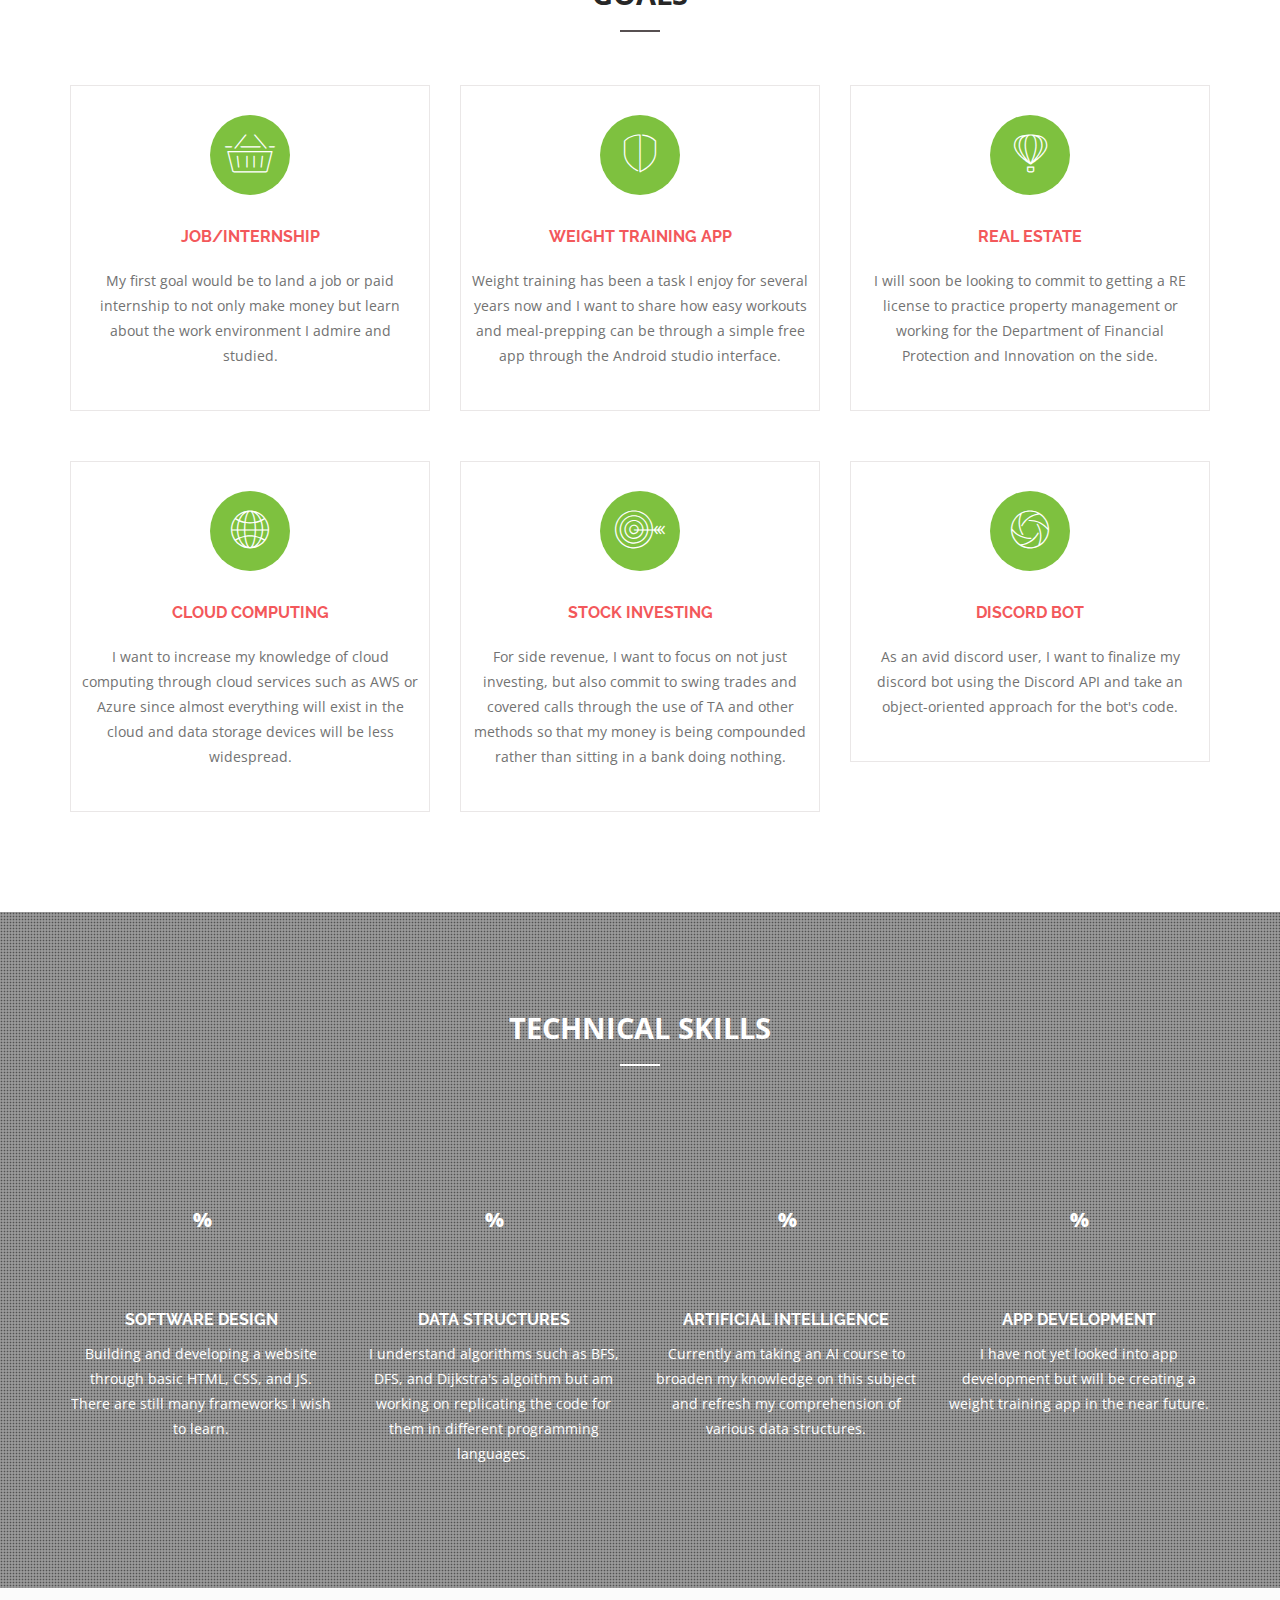
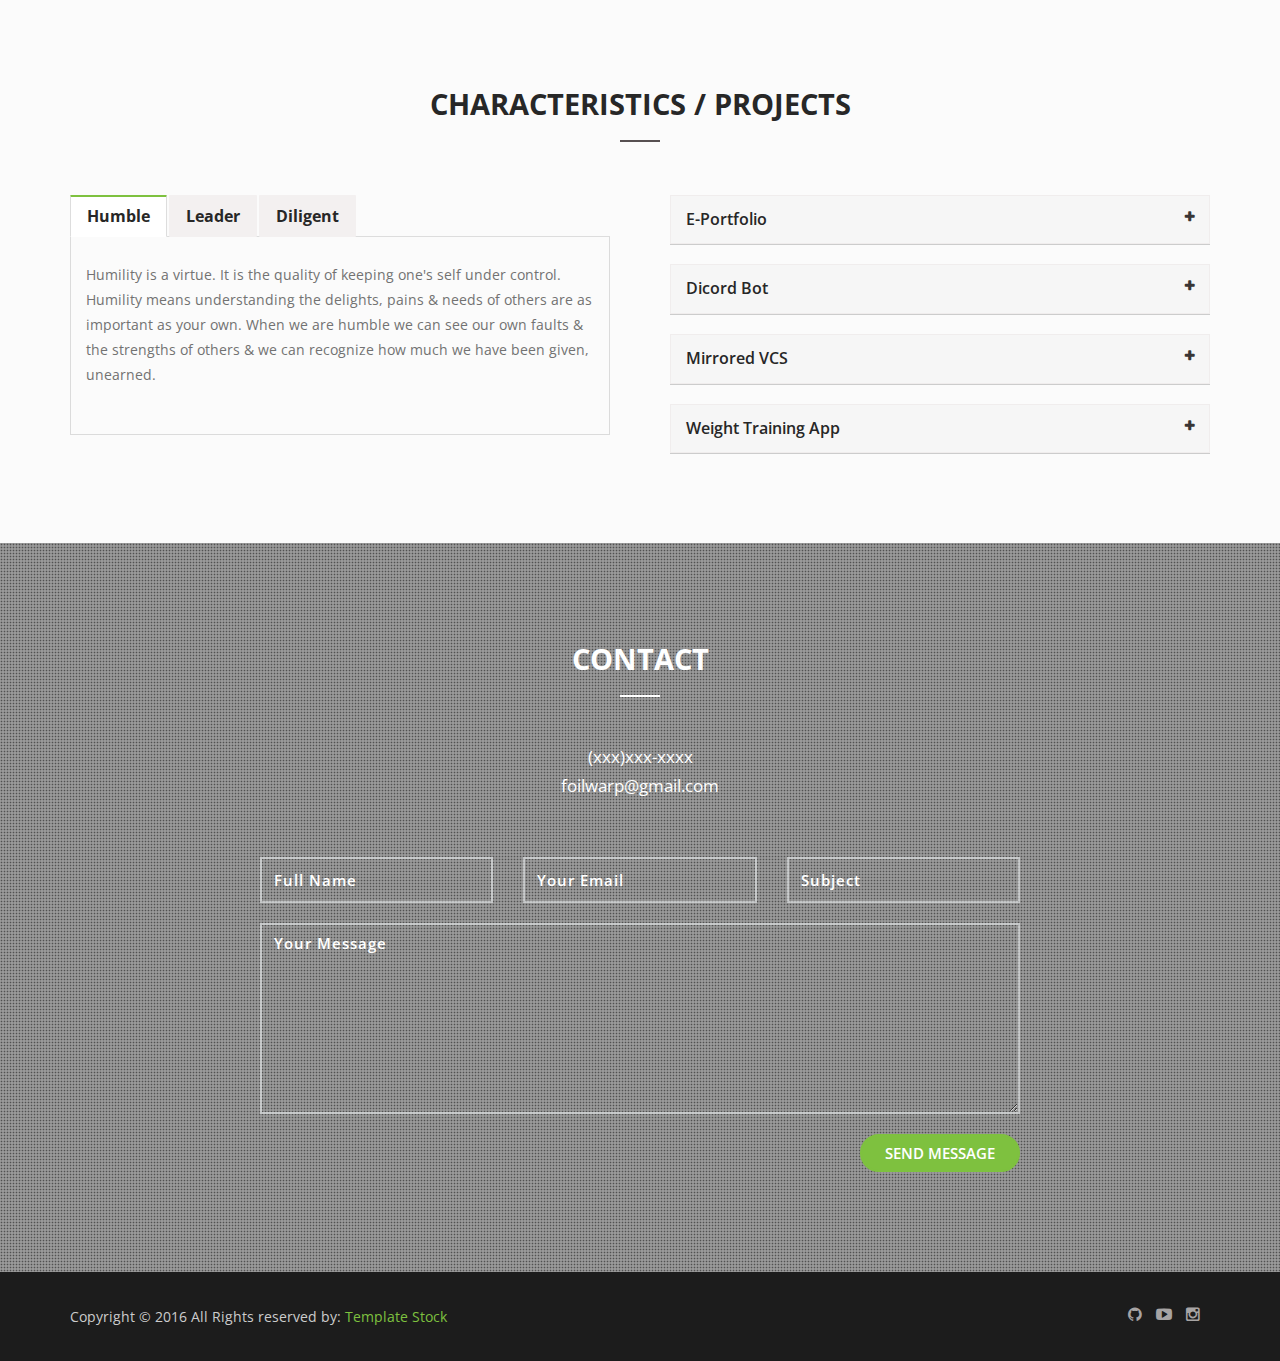
==== commit 14fa7b4a: "add project" ====
--- a/index.html
+++ b/index.html
@@ -107,6 +107,8 @@
                             <a href="RifatResume2021.pdf" target="_blank" class="btn btn-white">VIEW MY RESUME
                                 &nbsp<strong><span>
                                         &#8594;</span></strong></a>
+                            <a href="wufph_demo.mp4" target="_blank" class="btn btn-white">View a Random Project&nbsp<strong><span>
+                                &#8594;</span></strong></a> 
                         </div>
                     </div>
                     <img src="images/slider/pexels-photo-219998.jpeg" alt="">
